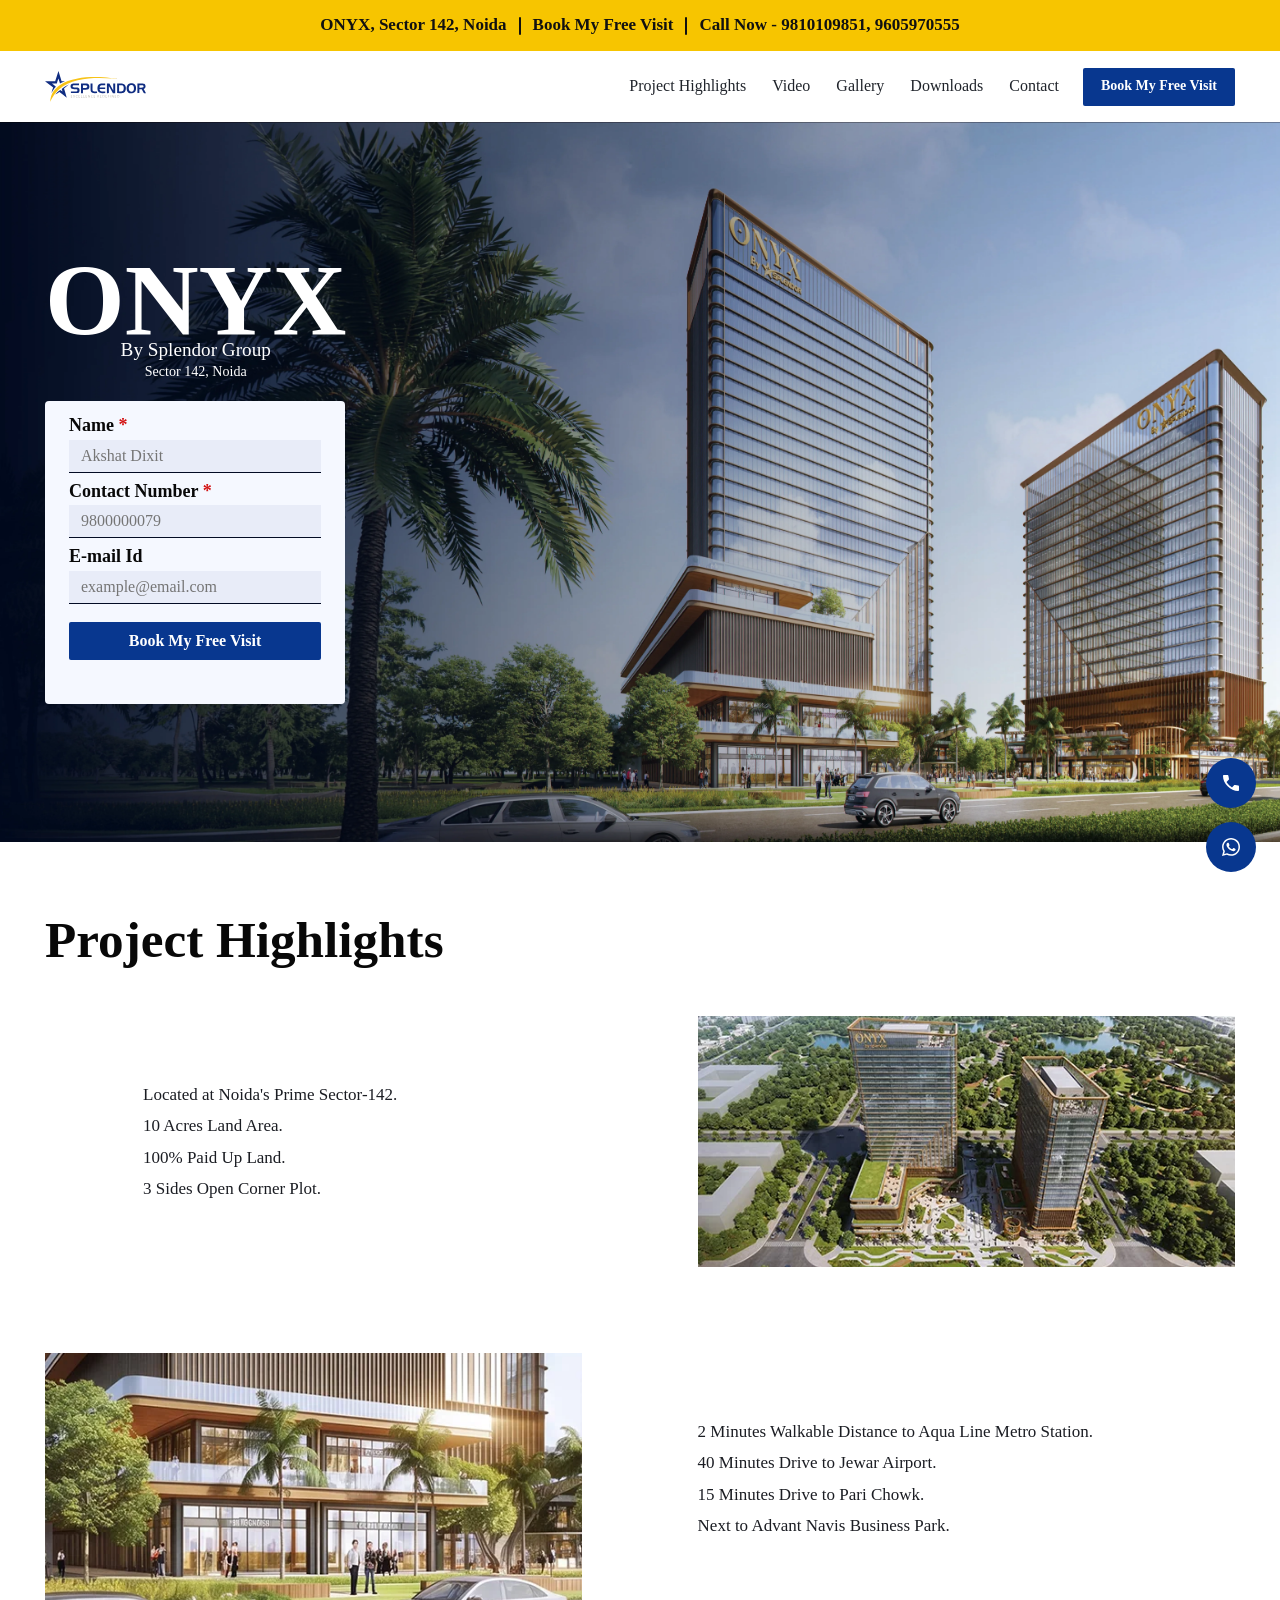
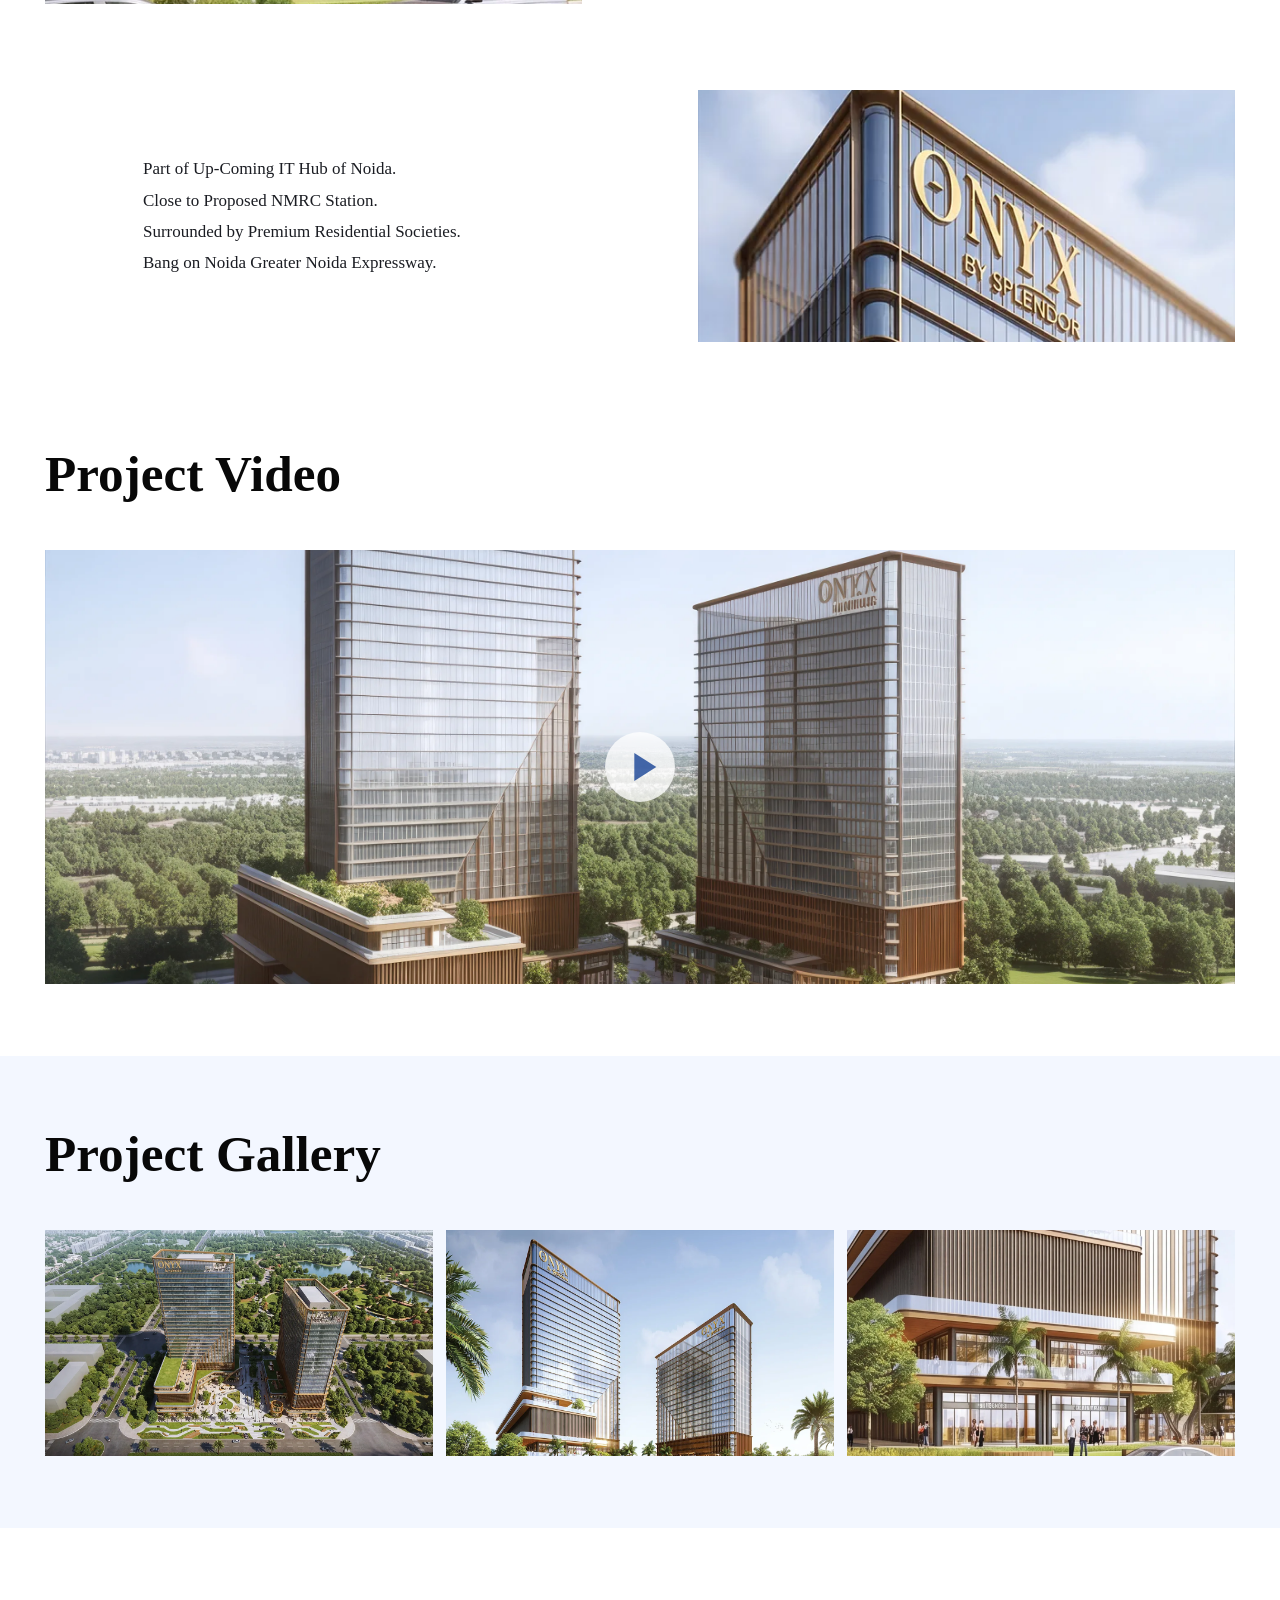
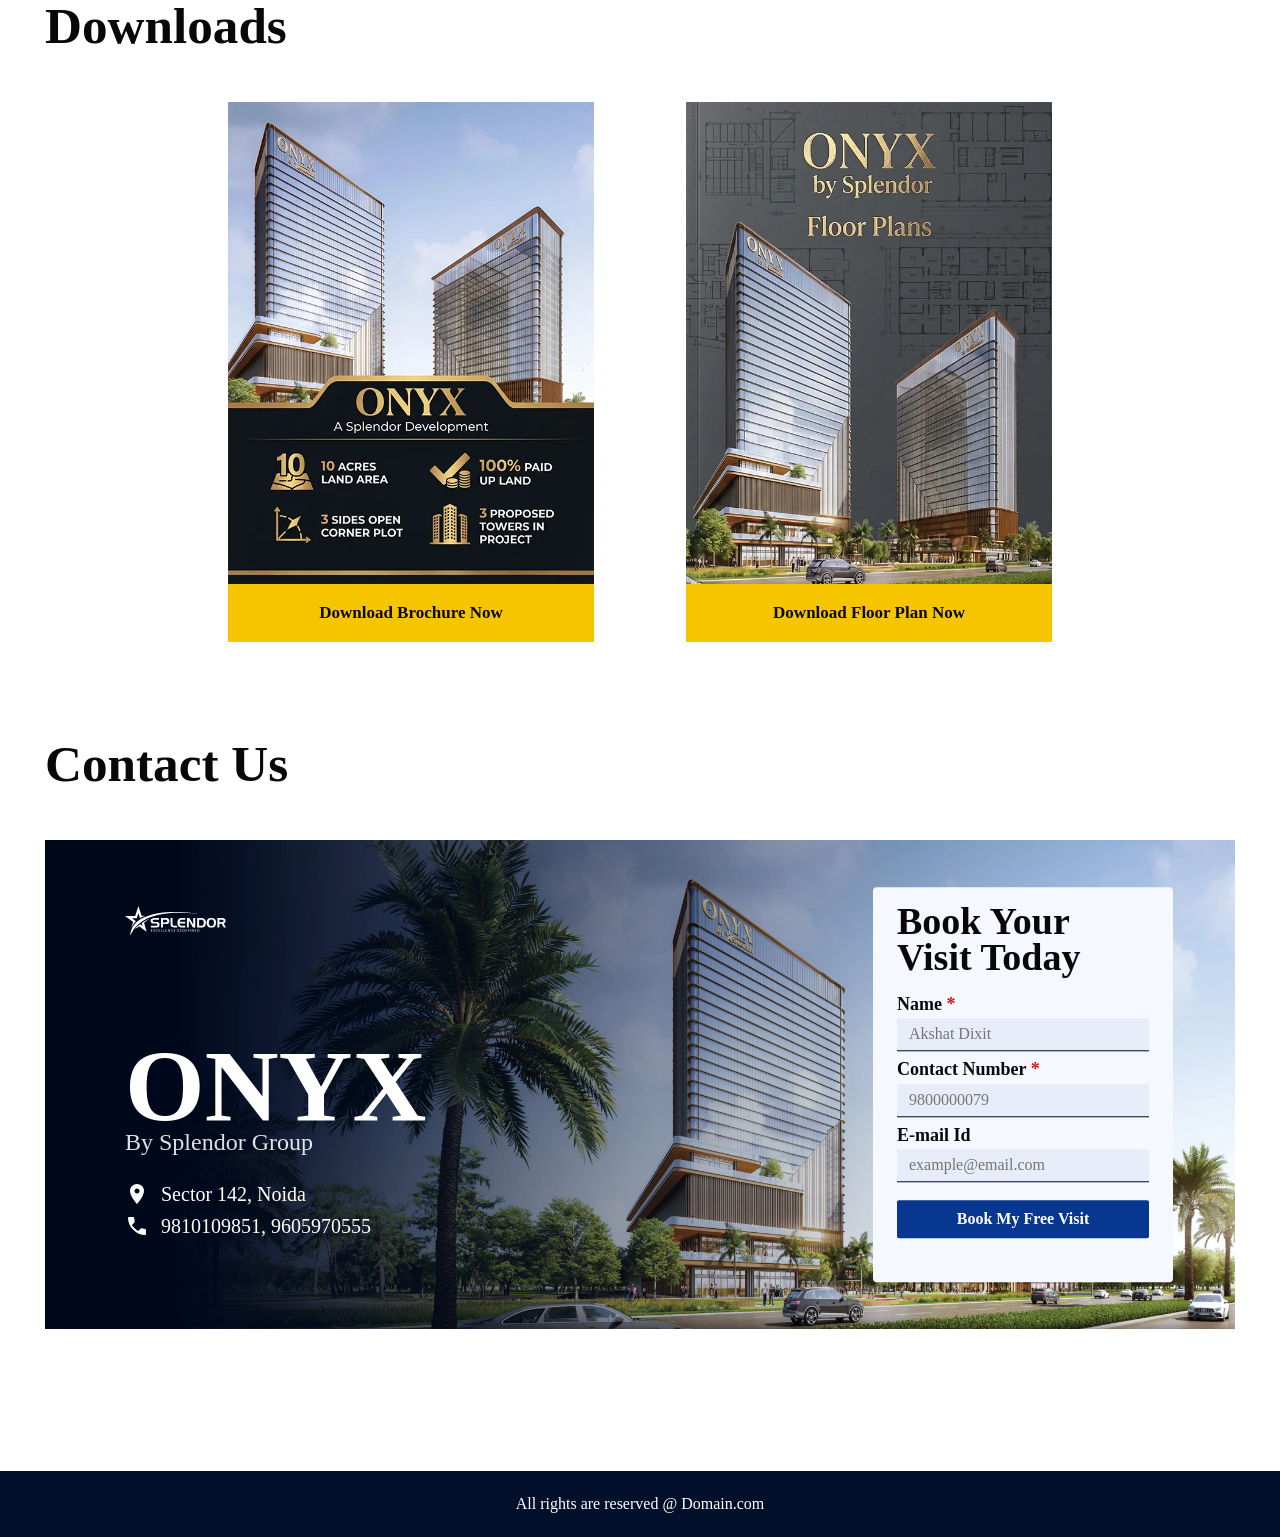
==== index.html @ 694c99c6 "added favicons" ====
<!DOCTYPE html>
<html lang="en">
<head>
  <meta charset="UTF-8">
  <meta name="viewport" content="width=device-width, initial-scale=1.0">
  <title>ONYX by Splendor Group</title>
  <link rel="icon" type="image/png" sizes="16x16" href="assets/images/favicons/16x16.png">
  <link rel="icon" type="image/png" sizes="32x32" href="assets/images/favicons/32x32.png">
  <link rel="apple-touch-icon" sizes="180x180" href="assets/images/favicons/180x180.png">
  <link rel="manifest" href="assets/images/favicons/site.webmanifest">
  <link rel="stylesheet" href="assets/css/style.css">
  <link rel="stylesheet" href="https://use.typekit.net/gpm2ftc.css">
</head>
<body>
  <header class="site-header">
    <div class="top-bar">
      <div class="top-bar__track">
        <span><span class="cofo-span">ONYX</span>, Sector 142, Noida</span>
        <span class="divider"></span>
        <span>Book My Free Visit</span>
        <span class="divider"></span>
        <span>Call Now - 9810109851, 9605970555</span>
      </div>
      <div class="top-bar__track" aria-hidden="true">
        <span><span class="cofo-span">ONYX</span>, Sector 142, Noida</span>
        <span class="divider"></span>
        <span>Book My Free Visit</span>
        <span class="divider"></span>
        <span>Call Now - 9810109851, 9605970555</span>
      </div>
    </div>

    <nav class="navbar">
      <a class="logo" href="#" aria-label="Splendor Group home">
        <img src="assets/images/logo.svg" alt="Splendor Group">
      </a>

      <div class="nav-links">
        <a href="#highlights">Project Highlights</a>
        <a href="#video">Video</a>
        <a href="#gallery">Gallery</a>
        <a href="#downloads">Downloads</a>
        <a href="#contact">Contact</a>
      </div>

      <a class="nav-button" href="#contact" data-visit-open data-visit-heading="Claim Your<br>Free Site Visit!">Book My Free Visit</a>
    </nav>
  </header>

  <main>
    <div class="visit-modal" data-visit-modal aria-hidden="true">
      <button class="visit-modal__backdrop" type="button" aria-label="Close site visit form" data-visit-close></button>
      <div class="visit-modal__dialog" role="dialog" aria-modal="true" aria-label="Claim your free site visit">
        <button class="visit-modal__close" type="button" aria-label="Close site visit form" data-visit-close><img src="assets/images/icon-close.svg" alt=""></button>
        <h2 data-visit-title>Claim Your<br>Free Site Visit!</h2>
        <form class="lead-form visit-form" action="api/send-lead" method="post" data-lead-form>
          <input type="hidden" name="lead_type" value="site_visit" data-lead-type>
          <input class="honeypot" type="text" name="website" tabindex="-1" autocomplete="off">
          <label>
            <span>Name <abbr class="required-star" title="required">*</abbr></span>
            <input type="text" name="name" placeholder="Akshat Dixit" required>
          </label>
          <label>
            <span>Contact Number <abbr class="required-star" title="required">*</abbr></span>
            <input type="tel" name="contact" placeholder="98XXXXXX79" inputmode="tel" required>
          </label>
          <label>
            <span>E-mail Id</span>
            <input type="email" name="email" placeholder="example@email.com">
          </label>
          <button type="submit">Book My Free Visit</button>
          <p class="form-status" data-form-status aria-live="polite"></p>
        </form>
      </div>
    </div>

    <section class="hero">
      <picture class="section-bg hero-media">
        <source media="(max-width: 560px)" srcset="assets/images/hero_phn.webp">
        <img src="assets/images/hero_2.webp" alt="ONYX by Splendor Group towers view">
      </picture>

      <div class="container hero-inner">
        <div class="hero-copy">
          <h1 class="cofo-span">ONYX</h1>
          <h3 class="hero-sub-head">By Splendor Group</h3>
          <p>Sector 142, Noida</p>
        </div>

        <form class="lead-form" action="api/send-lead" method="post" data-lead-form>
          <input type="hidden" name="lead_type" value="site_visit">
          <input class="honeypot" type="text" name="website" tabindex="-1" autocomplete="off">
          <label>
            <span>Name <abbr class="required-star" title="required">*</abbr></span>
            <input type="text" name="name" placeholder="Akshat Dixit" required>
          </label>
          <label>
            <span>Contact Number <abbr class="required-star" title="required">*</abbr></span>
            <input type="tel" name="contact" placeholder="9800000079" inputmode="tel" required>
          </label>
          <label>
            <span>E-mail Id</span>
            <input type="email" name="email" placeholder="example@email.com">
          </label>
          <button type="submit">Book My Free Visit</button>
          <p class="form-status" data-form-status aria-live="polite"></p>
        </form>
      </div>
    </section>

    <section class="section highlights" id="highlights">
      <div class="container">
        <h2>Project Highlights</h2>

        <div class="highlight-row">
          <div class="highlight-text">
            <p>Located at Noida's Prime Sector-142.</p>
            <p>10 Acres Land Area.</p>
            <p>100% Paid Up Land.</p>
            <p>3 Sides Open Corner Plot.</p>
          </div>
          <img class="highlight-media" src="assets/images/highlight_3.webp" alt="Glass facade and sphere feature">
        </div>

        <div class="highlight-row reverse">
          <img class="highlight-media" src="assets/images/highlight_2.webp" alt="ONYX by Splendor Group towers view">
          <div class="highlight-text">
            <p>2 Minutes Walkable Distance to Aqua Line Metro Station.</p>
            <p>40 Minutes Drive to Jewar Airport.</p>
            <p>15 Minutes Drive to Pari Chowk.</p>
            <p>Next to Advant Navis Business Park.</p>
          </div>
        </div>

        <div class="highlight-row">
          <div class="highlight-text">
            <p>Part of Up-Coming IT Hub of Noida.</p>
            <p>Close to Proposed NMRC Station.</p>
            <p>Surrounded by Premium Residential Societies.</p>
            <p>Bang on Noida Greater Noida Expressway.</p>
          </div>
          <img class="highlight-media" src="assets/images/highlight_1_3.webp" alt="ONYX by Splendor Group towers exterior view">
        </div>
      </div>
    </section>

    <section class="section video-section" id="video">
      <div class="container">
        <h2>Project Video</h2>
        <button class="video-box" type="button" aria-label="Play ONYX project video" data-video-open>
          <img src="assets/images/video thumbalin.webp" alt="ONYX project video thumbnail">
          <span class="play-icon"></span>
        </button>
      </div>
    </section>

    <div class="video-modal" data-video-modal aria-hidden="true">
      <button class="video-modal__backdrop" type="button" aria-label="Close video" data-video-close></button>
      <div class="video-modal__dialog" role="dialog" aria-modal="true" aria-label="ONYX walkthrough video">
        <button class="video-modal__close" type="button" aria-label="Close video" data-video-close><img src="assets/images/icon-close.svg" alt=""></button>
        <iframe
          data-video-frame
          width="1335"
          height="751"
          title="A Prime Commercial Destination | Onyx by Splendor | Sector 142, Noida"
          frameborder="0"
          allow="accelerometer; autoplay; clipboard-write; encrypted-media; gyroscope; picture-in-picture; web-share"
          referrerpolicy="strict-origin-when-cross-origin"
          allowfullscreen>
        </iframe>
      </div>
    </div>

    <section class="section gallery-section" id="gallery">
      <div class="container">
        <h2>Project Gallery</h2>
        <div class="gallery-grid">
          <button class="gallery-button" type="button" data-gallery-open="assets/images/Gallery_1.webp" aria-label="View ONYX aerial gallery image">
            <img class="gallery-item" src="assets/images/Gallery_1.webp" alt="ONYX aerial gallery view">
          </button>
          <button class="gallery-button" type="button" data-gallery-open="assets/images/Gallery_2.webp" aria-label="View ONYX boulevard gallery image">
            <img class="gallery-item" src="assets/images/Gallery_2.webp" alt="ONYX boulevard gallery view">
          </button>
          <button class="gallery-button" type="button" data-gallery-open="assets/images/Gallery_3.webp" aria-label="View ONYX towers gallery image">
            <img class="gallery-item" src="assets/images/Gallery_3.webp" alt="ONYX towers gallery view">
          </button>
        </div>
      </div>
    </section>

    <div class="gallery-modal" data-gallery-modal aria-hidden="true">
      <button class="gallery-modal__backdrop" type="button" aria-label="Close gallery image" data-gallery-close></button>
      <div class="gallery-modal__dialog" role="dialog" aria-modal="true" aria-label="Gallery image preview">
        <button class="gallery-modal__close" type="button" aria-label="Close gallery image" data-gallery-close><img src="assets/images/icon-close.svg" alt=""></button>
        <img data-gallery-frame src="" alt="">
      </div>
    </div>

    <section class="section downloads" id="downloads">
      <div class="container">
        <h2>Downloads</h2>

        <div class="download-grid">
          <article class="download-card">
            <img class="download-cover" src="assets/images/Brochure_cover.webp" alt="ONYX brochure cover">
            <a href="#" class="download-button" data-visit-open data-visit-heading="Download Brochure Now!" data-visit-type="brochure">Download Brochure Now</a>
          </article>

          <article class="download-card">
            <img class="download-cover" src="assets/images/Floorplan_cover.webp" alt="ONYX floor plan cover">
            <a href="#" class="download-button" data-visit-open data-visit-heading="Download Floor Plan Now!" data-visit-type="floor_plan">Download Floor Plan Now</a>
          </article>
        </div>
      </div>
    </section>

    <section class="section contact-section" id="contact">
      <div class="container">
        <h2>Contact Us</h2>

        <div class="contact-panel">
          <picture class="section-bg contact-media">
            <source media="(max-width: 1100px)" srcset="assets/images/Contact_us_tab_phn.webp">
            <img src="assets/images/Contact_us.webp" alt="ONYX contact background">
          </picture>
          <!-- <div class="contact-shade"></div> -->

          <div class="contact-content">
            <div class="logo logo-light">
              <img src="assets/images/logo.svg" alt="Splendor Group">
            </div>
            <div class="contact-copy">
              <h3 class="cofo-span">ONYX</h3>
              <p class="contact-description">
                By Splendor Group
              </p>
              <div class="contact-detail"><img src="assets/images/icon-location.svg" alt="Location Icon"><p>Sector 142, Noida</p></div>
              <div class="contact-detail"><img src="assets/images/icon-call.svg" alt="Contact Icon"><p>9810109851, 9605970555</p></div>
            </div>
          </div>

          <form class="lead-form contact-form" action="api/send-lead" method="post" data-lead-form>
            <input type="hidden" name="lead_type" value="contact">
            <input class="honeypot" type="text" name="website" tabindex="-1" autocomplete="off">
            <h3>Book Your<br>Visit Today</h3>
            <label>
              <span>Name <abbr class="required-star" title="required">*</abbr></span>
              <input type="text" name="name" placeholder="Akshat Dixit" required>
            </label>
            <label>
              <span>Contact Number <abbr class="required-star" title="required">*</abbr></span>
              <input type="tel" name="contact" placeholder="9800000079" inputmode="tel" required>
            </label>
            <label>
              <span>E-mail Id</span>
              <input type="email" name="email" placeholder="example@email.com">
            </label>
            <button type="submit">Book My Free Visit</button>
            <p class="form-status" data-form-status aria-live="polite"></p>
          </form>
        </div>
      </div>
    </section>
  </main>

  <footer class="site-footer">
    <p>All rights are reserved @ Domain.com</p>
  </footer>

  <div class="floating-actions" aria-label="Quick contact actions">
    <a class="floating-action" href="tel:9810109851" aria-label="Call 9810109851">
      <img src="assets/images/Icon-call-hover2.svg" alt="">
    </a>
    <a class="floating-action" href="https://wa.me/919810109851" target="_blank" rel="noopener" aria-label="WhatsApp 9810109851">
      <img src="assets/images/Icon-whatsapp-hover2.svg" alt="">
    </a>
  </div>

  <script>
    const videoModal = document.querySelector('[data-video-modal]');
    const videoFrame = document.querySelector('[data-video-frame]');
    const videoOpen = document.querySelector('[data-video-open]');
    const videoCloseButtons = document.querySelectorAll('[data-video-close]');
    const videoUrl = 'https://www.youtube.com/embed/QZdWI0P5kWI?autoplay=1&rel=0';
    const galleryModal = document.querySelector('[data-gallery-modal]');
    const galleryFrame = document.querySelector('[data-gallery-frame]');
    const galleryOpenButtons = document.querySelectorAll('[data-gallery-open]');
    const galleryCloseButtons = document.querySelectorAll('[data-gallery-close]');
    const visitModal = document.querySelector('[data-visit-modal]');
    const visitHeading = document.querySelector('[data-visit-title]');
    const visitOpenButtons = document.querySelectorAll('[data-visit-open]');
    const visitCloseButtons = document.querySelectorAll('[data-visit-close]');
    const visitLeadType = document.querySelector('[data-lead-type]');
    const leadForms = document.querySelectorAll('[data-lead-form]');
    const indianContactPattern = /^(?:\+91|91)?[6-9]\d{9}$/;
    const modalTransitionMs = 220;
    let videoCloseTimer;
    let galleryCloseTimer;

    function updateModalLock() {
      const hasOpenModal =
        videoModal.getAttribute('aria-hidden') === 'false' ||
        galleryModal.getAttribute('aria-hidden') === 'false' ||
        visitModal.getAttribute('aria-hidden') === 'false';

      document.body.classList.toggle('modal-open', hasOpenModal);
    }

    function openVideo() {
      clearTimeout(videoCloseTimer);
      videoFrame.src = videoUrl;
      videoModal.setAttribute('aria-hidden', 'false');
      updateModalLock();
    }

    function closeVideo() {
      videoModal.setAttribute('aria-hidden', 'true');
      updateModalLock();
      videoCloseTimer = setTimeout(() => {
        videoFrame.src = '';
      }, modalTransitionMs);
    }

    function openGallery(button) {
      const image = button.querySelector('img');
      clearTimeout(galleryCloseTimer);
      galleryFrame.src = button.dataset.galleryOpen;
      galleryFrame.alt = image.alt;
      galleryModal.setAttribute('aria-hidden', 'false');
      updateModalLock();
    }

    function closeGallery() {
      galleryModal.setAttribute('aria-hidden', 'true');
      updateModalLock();
      galleryCloseTimer = setTimeout(() => {
        galleryFrame.src = '';
        galleryFrame.alt = '';
      }, modalTransitionMs);
    }

    function openVisit(event, button) {
      event.preventDefault();
      visitHeading.innerHTML = button.dataset.visitHeading;
      visitLeadType.value = button.dataset.visitType || 'site_visit';
      const status = visitModal.querySelector('[data-form-status]');
      status.textContent = '';
      status.classList.remove('is-error', 'is-success');
      visitModal.setAttribute('aria-hidden', 'false');
      updateModalLock();
    }

    function closeVisit() {
      visitModal.setAttribute('aria-hidden', 'true');
      updateModalLock();
    }

    videoOpen.addEventListener('click', openVideo);
    videoCloseButtons.forEach((button) => button.addEventListener('click', closeVideo));
    galleryOpenButtons.forEach((button) => button.addEventListener('click', () => openGallery(button)));
    galleryCloseButtons.forEach((button) => button.addEventListener('click', closeGallery));
    visitOpenButtons.forEach((button) => button.addEventListener('click', (event) => openVisit(event, button)));
    visitCloseButtons.forEach((button) => button.addEventListener('click', closeVisit));
    leadForms.forEach((form) => {
      form.addEventListener('submit', async (event) => {
        event.preventDefault();

        const status = form.querySelector('[data-form-status]');
        const submitButton = form.querySelector('button[type="submit"]');
        const defaultButtonText = submitButton.textContent;

        status.textContent = '';
        status.classList.remove('is-error', 'is-success');

        const contactInput = form.querySelector('[name="contact"]');
        const normalizedContact = contactInput.value.replace(/[\s-]/g, '');

        if (!indianContactPattern.test(normalizedContact)) {
          status.textContent = 'Please enter a valid Indian number.';
          status.classList.add('is-error');
          contactInput.focus();
          return;
        }

        submitButton.disabled = true;
        submitButton.textContent = 'Sending...';

        try {
          const response = await fetch(form.action, {
            method: 'POST',
            body: new FormData(form),
          });
          const result = await response.json();

          status.textContent = result.message;
          status.classList.add(result.ok ? 'is-success' : 'is-error');

          if (result.ok) {
            if (result.download_url) {
              const downloadLink = document.createElement('a');
              downloadLink.href = result.download_url;
              downloadLink.download = '';
              document.body.appendChild(downloadLink);
              downloadLink.click();
              downloadLink.remove();
            }

            form.reset();
            setTimeout(() => {
              window.location.href = 'thankyou';
            }, result.download_url ? 700 : 0);
          }
        } catch (error) {
          status.textContent = 'Unable to send your details right now. Please try again later.';
          status.classList.add('is-error');
        } finally {
          submitButton.disabled = false;
          submitButton.textContent = defaultButtonText;
        }
      });
    });

    document.addEventListener('keydown', (event) => {
      if (event.key === 'Escape' && videoModal.getAttribute('aria-hidden') === 'false') {
        closeVideo();
      }

      if (event.key === 'Escape' && galleryModal.getAttribute('aria-hidden') === 'false') {
        closeGallery();
      }

      if (event.key === 'Escape' && visitModal.getAttribute('aria-hidden') === 'false') {
        closeVisit();
      }
    });
  </script>
</body>
</html>
---- assets/css/style.css ----
:root {
  --blue: #08378f;
  --yellow: #f7c500;
  --black: #080808;
  --white: #ffffff;
  --soft-blue: #f3f7ff;
  --input: #E8ECF8;
  --max-width: 1190px;
  --cofo: cofo-raffine;
  --main-font: source-sans-3-variable;
}

* {
  box-sizing: border-box;
}

html {
  scroll-behavior: smooth;
}

body {
  margin: 0;
  background: var(--white);
  color: var(--black);
  font-family: var(--main-font);
  font-size: 15px;
  font-weight: 400;
  line-height: 110%;
}

a {
  color: inherit;
  text-decoration: none;
}

button,
input {
  font: inherit;
}

button {
  border: 0;
}

.container {
  width: min(calc(100% - 58px), var(--max-width));
  margin: 0 auto;
}

.site-header {
  position: sticky;
  top: 0;
  z-index: 30;
  background: var(--white);
  box-shadow: 0 1px 0 rgba(0, 0, 0, 0.08);
}

.top-bar {
  display: flex;
  align-items: center;
  justify-content: center;
  gap: 12px;
  min-height: 51px;
  padding: 8px 20px;
  background: var(--yellow);
  color: #111;
  font-size: 17px;
  font-weight: 600;
  text-align: center;
}

.top-bar__track {
  display: flex;
  align-items: center;
  gap: 12px;
}

.top-bar__track[aria-hidden="true"] {
  display: none;
}

.cofo-span {
  font-family: var(--cofo);
}



.divider {
  width: 2px;
  height: 18px;
  border-radius: 999px;
  background: currentColor;
}

.navbar {
  display: grid;
  grid-template-columns: 180px 1fr auto;
  align-items: center;
  gap: 24px;
  width: min(calc(100% - 58px), var(--max-width));
  min-height: 71px;
  margin: 0 auto;
}

.logo {
  display: inline-flex;
  width: fit-content;
}

.logo img {
  display: block;
  width: 101px;
  height: auto;
  padding: 12px 0;
}

.nav-links {
  display: flex;
  align-items: center;
  justify-content: flex-end;
  gap: 26px;
  color: #20242b;
  font-size: 16px;
}

.nav-button,
.lead-form button {
  display: inline-flex;
  align-items: center;
  justify-content: center;
  min-height: 38px;
  border: 0;
  background: var(--blue);
  color: var(--white);
  cursor: pointer;
  font-family: var(--main-font);
  font-size: 16px;
  font-weight: 700;
  transition: 150ms all ease;
  border-radius: 2px;
}


.lead-form button:hover {
  background: #3967bd;
}

.nav-button:hover{
  background: #3967bd;
}


.nav-button {
  min-width: 145px;
  padding: 0 18px;
  font-size: 14px;
  font-weight: 800;
}

.hero {
  position: relative;
  min-height: 80vh;
  overflow: hidden;
  color: var(--white);
  display: flex;
}

.section-bg {
  position: absolute;
  inset: 0;
  z-index: 0;
  width: 100%;
  height: 100%;
  min-height: 100%;
  object-fit: cover;
}

.section-bg img {
  display: block;
  width: 100%;
  height: 100%;
  object-fit: cover;
}

.hero-shade {
  position: absolute;
  inset: 0;
  z-index: 1;
  background:
    linear-gradient(90deg, rgba(0, 13, 36, 0.96) 0%, rgba(0, 13, 36, 0.85) 25%, rgba(0, 13, 36, 0.28) 66%),
    rgba(0, 0, 0, 0.14);
}

.hero-inner {
  position: relative;
  z-index: 2;
  display: flex;
  flex-direction: column;
  justify-content: center;
  gap: 4px;
  min-height: 489px;
  padding: 54px 0;
}

.hero-copy{
  display: flex;
  flex-direction: column;
  align-items: center;
  align-self: start;
  text-align: center;
}

.hero-copy h1 {
  margin: 0;
  font-size: clamp(76px, 8vw, 116px);
  font-weight: 800; 
  line-height: 80%;
}



.hero-copy p {
  font-size: clamp(12px, 1.1vw, 16px);
  font-weight: 400;
  max-width: 60ch;
  line-height: 120%;
  text-align: center;
  margin: 0;
  margin-top: 4px;
  margin-bottom: 18px;
}

.hero-sub-head{
  margin: 0;
  font-size: clamp(16px, 1.5vw, 22px);
  font-weight: 400;
}

.lead-form {
  max-width: 300px;
  padding: 16px 24px;
  background: #F5F8FF;
  color: var(--black);
  border-radius: 4px;
}

.lead-form label {
  display: block;
  margin-bottom: 10px;
}

.lead-form span {
  display: block;
  margin-bottom: 6px;
  font-size: 18px;
  font-weight:600;
}

.required-star {
  color: #d31313;
  text-decoration: none;
}

.honeypot {
  position: absolute;
  left: -9999px;
  width: 1px;
  height: 1px;
  opacity: 0;
}

.form-status {
  min-height: 18px;
  margin: 10px 0 0;
  font-size: 13px;
  font-weight: 600;
  line-height: 1.3;
}

.form-status.is-success {
  color: #136f2c;
}

.form-status.is-error {
  color: #d31313;
}

.lead-form input {
  width: 100%;
  height: 26px;
  border: transparent;
  border-bottom: 1px solid #020B24;
  background: var(--input);
  color: #171c24;
  padding: 16px 12px;
  font-size: 16px;
  font-weight: 400;
}

.lead-form button {
  width: 100%;
  margin-top: 8px;
}

.section {
  padding: 72px 0;
}

.section h2 {
  margin: 0 0 51px;
  font-size: clamp(36px, 4vw, 58px);
  font-weight: 800;
  line-height: 1;
}

.highlight-row {
  display: grid;
  grid-template-columns: 1fr 1fr;
  align-items: center;
  gap: clamp(48px, 9vw, 124px);
  margin-bottom: 86px;
}

.highlight-row:last-child {
  margin-bottom: 0;
}

.highlight-text {
  max-width: 430px;
  padding-left: 98px;
  color: #1b1d23;
  font-size: 17px;
  line-height: 1.85;
}

.highlight-row.reverse .highlight-text {
  padding-left: 0;
}

.highlight-text p {
  margin: 0;
}

.highlight-media {
  display: block;
  width: 100%;
  aspect-ratio: 2.14 / 1;
  object-fit: cover;
}

.video-section {
  padding-top: 34px;
}

.video-box {
  position: relative;
  display: block;
  width: 100%;
  aspect-ratio: 2.74 / 1;
  padding: 0;
  background: transparent;
  cursor: pointer;
  overflow: hidden;
}

.video-box img {
  display: block;
  width: 100%;
  height: 100%;
  object-fit: cover;
}

.play-icon {
  position: absolute;
  top: 50%;
  left: 50%;
  width: 70px;
  height: 70px;
  border-radius: 50%;
  background: rgba(255, 255, 255, 0.78);
  transform: translate(-50%, -50%);
}

.play-icon::after {
  position: absolute;
  top: 50%;
  left: 53%;
  width: 0;
  height: 0;
  border-top: 14px solid transparent;
  border-bottom: 14px solid transparent;
  border-left: 22px solid rgba(8, 55, 143, 0.75);
  content: "";
  transform: translate(-35%, -50%);
}

.modal-open {
  overflow: hidden;
}

.video-modal,
.visit-modal {
  position: fixed;
  inset: 0;
  z-index: 100;
  display: flex;
  align-items: center;
  justify-content: center;
  padding: 32px;
  opacity: 0;
  pointer-events: none;
  visibility: hidden;
  transition: opacity 220ms ease, visibility 220ms ease;
}

.video-modal[aria-hidden="false"],
.visit-modal[aria-hidden="false"] {
  opacity: 1;
  pointer-events: auto;
  visibility: visible;
}

.video-modal__backdrop,
.visit-modal__backdrop {
  position: absolute;
  inset: 0;
  background: rgba(0, 0, 0, 0.78);
  cursor: pointer;
}

.video-modal__dialog {
  position: relative;
  z-index: 1;
  width: min(100%, 1100px, calc((100vh - 112px) * 1335 / 751));
  aspect-ratio: 1335 / 751;
  background: #000;
  box-shadow: 0 24px 70px rgba(0, 0, 0, 0.45);
  transform: scale(0.94) translateY(12px);
  transition: transform 220ms ease;
}

.video-modal[aria-hidden="false"] .video-modal__dialog {
  transform: scale(1) translateY(0);
}

.visit-modal__dialog {
  position: relative;
  z-index: 1;
  display: flex;
  flex-direction: column;
  align-items: center;
  justify-content: flex-start;
  width: min(100%, 705px);
  min-height: 548px;
  padding: 42px 48px;
  border-radius: 12px;
  background: url("../images/pop_up.webp") center / cover no-repeat;
  color: var(--white);
  box-shadow: 0 24px 70px rgba(0, 0, 0, 0.45);
  transform: scale(0.94) translateY(12px);
  transition: transform 220ms ease;
}

.visit-modal[aria-hidden="false"] .visit-modal__dialog {
  transform: scale(1) translateY(0);
}

.visit-modal__dialog h2 {
  margin: 0 0 34px;
  color: var(--white);
  text-align: center;
  font-size: clamp(48px, 5vw, 72px);
  font-weight: 800;
  line-height: 1.05;
}

.visit-form {
  width: min(100%, 340px);
}

.video-modal__dialog iframe {
  display: block;
  width: 100%;
  height: 100%;
}

.video-modal__close,
.gallery-modal__close,
.visit-modal__close {
  position: absolute;
  top: 0px; 
  right: -60px;
  /* width: 36px; */
  /* height: 36px; */
  padding: 8px;
  background: var(--white);
  /* color: #070707; */
  cursor: pointer;
  border-radius: 200%;
  display: flex;
  align-items: center;
  justify-content: center;
  transition: all 150ms ease;
}

.video-modal__close:hover,
.gallery-modal__close:hover,
.visit-modal__close:hover {
  background: #cfcfcf;
}

.video-modal__close img,
.gallery-modal__close img,
.visit-modal__close img {
  display: block;
  width: 20px;
  height: 20px;
}

.visit-modal__close {
  top: 18px;
  right: 18px;
}

.gallery-section {
  background: var(--soft-blue);
}

.gallery-grid {
  display: grid;
  grid-template-columns: repeat(3, 1fr);
  gap: 13px;
}

.gallery-button {
  display: block;
  width: 100%;
  padding: 0;
  background: transparent;
  cursor: pointer;
  overflow: hidden;
}

.gallery-item {
  display: block;
  width: 100%;
  aspect-ratio: 1.72 / 1;
  object-fit: cover;
  transition: transform 180ms ease;
}

.gallery-button:hover .gallery-item {
  transform: scale(1.04);
}

.gallery-modal {
  position: fixed;
  inset: 0;
  z-index: 100;
  display: flex;
  align-items: center;
  justify-content: center;
  padding: 32px;
  opacity: 0;
  pointer-events: none;
  visibility: hidden;
  transition: opacity 220ms ease, visibility 220ms ease;
}

.gallery-modal[aria-hidden="false"] {
  opacity: 1;
  pointer-events: auto;
  visibility: visible;
}

.gallery-modal__backdrop {
  position: absolute;
  inset: 0;
  background: rgba(0, 0, 0, 0.78);
  cursor: pointer;
}

.gallery-modal__dialog {
  position: relative;
  z-index: 1;
  width: min(100%, 1100px);
  max-height: calc(100vh - 112px);
  background: #000;
  box-shadow: 0 24px 70px rgba(0, 0, 0, 0.45);
  transform: scale(0.94) translateY(12px);
  transition: transform 220ms ease;
}

.gallery-modal[aria-hidden="false"] .gallery-modal__dialog {
  transform: scale(1) translateY(0);
}

.gallery-modal__dialog img {
  display: block;
  width: 100%;
  max-height: calc(100vh - 112px);
  object-fit: contain;
}

.download-grid {
  display: grid;
  grid-template-columns: repeat(2, minmax(0, max-content));
  gap: clamp(54px, 8vw, 92px);
  width: min(100%, 1080px);
  height: 60vh;
  min-height: 430px;
  max-height: 680px;
  margin: 0 auto;
  justify-content: center;
  align-items: stretch;
}

.download-card {
  display: grid;
  grid-template-rows: minmax(0, 1fr) auto;
  width: fit-content;
  min-height: 0;
  justify-self: center;
  background: transparent;
}

.download-cover {
  display: block;
  width: auto;
  height: 100%;
  min-height: 0;
  max-width: 100%;
  object-fit: contain;
  background: transparent;
}

.download-button {
  display: flex;
  align-items: center;
  justify-content: center;
  min-height: 58px;
  background: var(--yellow);
  color: #090909;
  font-size: 17px;
  font-weight: 800;
  transition: all 150ms ease;
}

.download-button:hover {
  background: #08378f;
  color: white;
}
.contact-section {
  padding-top: 24px;
}

.contact-panel {
  position: relative;
  min-height: 489px;
  overflow: hidden;
  color: var(--white);
}

.contact-shade {
  position: absolute;
  inset: 0;
  z-index: 1;
  background: linear-gradient(90deg, rgba(0, 13, 36, 0.98) 0%, rgba(0, 13, 36, 0.88) 38%, rgba(0, 13, 36, 0.28) 74%);
}

.contact-content {
  position: relative;
  z-index: 2;
  width: min(100% - 370px, 610px);
  padding: 54px 0 48px 80px;
}

.contact-copy {
  display: flex;
  flex-direction: column;
  align-items: flex-start;
}

.logo-light {
  color: var(--white);
}

.logo-light img {
  filter: brightness(0) invert(1);
}

.contact-copy h3 {
  margin: 104px 0 10px;
  font-size: clamp(40px, 8vw, 104px);
  font-weight: 800;
  line-height: 60%;
}



.contact-detail {
  display: flex;
  align-items: center;
  /* justify-content: center; */
  flex-direction: row;
  gap: 12px;
  font-size:16px;
  font-weight: 400;
  margin: 0 0 8px;
  font-size: 20px;
}

.contact-detail img{
  width: 24px;
  height: 24px;
}

.contact-detail p{
  margin: 0;
}



.contact-description {
  max-width: 540px;
  margin: 0;
  margin-bottom: 24px;
  color: rgba(255, 255, 255, 0.88);
  font-size: 24px;
  font-weight: 400;
  line-height: 130%;
}

.contact-form {
  position: absolute;
  top: 50%;
  right: 62px;
  z-index: 3;
  width: 100%;
  max-width: 300px;
  padding: 16px 24px;
  transform: translateY(-50%);
}

.contact-form h3 {
  margin: 0 0 20px;
  font-size: 38px;
  font-weight: 800;
  line-height: 0.96;
}

.site-footer {
  display: flex;
  align-items: center;
  justify-content: center;
  min-height: 66px;
  margin-top: 70px;
  background: #02102b ;
  color: var(--white);
  font-size: 16px;
  font-weight: 300;
  /* font-style: ; */
}

.site-footer p {
  margin: 0;
}

.thankyou-page {
  display: grid;
  min-height: 100vh;
  min-height: 100dvh;
  place-items: center;
  padding: 32px 20px;
  background: var(--soft-blue);
  font-family: var(--main-font);
}

.thankyou-panel {
  width: min(100%, 620px);
  padding: clamp(32px, 6vw, 56px);
  background: var(--white);
  text-align: center;
}

.thankyou-panel h1 {
  margin: 0 0 16px;
  font-family: var(--main-font);
  font-size: clamp(42px, 7vw, 64px);
  font-weight: 800;
  line-height: 1;
}

.thankyou-panel p {
  margin: 0 0 28px;
  font-family: var(--main-font);
  font-size: clamp(16px, 2.2vw, 20px);
  font-weight: 400;
  line-height: 1.4;
}

.thankyou-panel .nav-button {
  min-width: 160px;
}

.floating-actions {
  position: fixed;
  right: 24px;
  bottom: 28px;
  z-index: 80;
  display: grid;
  gap: 14px;
}

.floating-action {
  display: flex;
  align-items: center;
  justify-content: center;
  padding: 8px;
  border-radius: 50%;
  background: var(--blue);
  transition: background 160ms ease, transform 160ms ease;
}

.floating-action:hover {
  background: var(--yellow);
  transform: translateY(-2px);
}

.floating-action img {
  display: block;
  width: 34px;
  height: 34px;
}

.floating-action:hover img {
  filter: brightness(0) saturate(100%) invert(17%) sepia(93%) saturate(2048%) hue-rotate(209deg) brightness(86%) contrast(102%);
}

@media (max-width: 900px) {
  .container,
  .navbar {
    width: min(calc(100% - 32px), var(--max-width));
  }

  .top-bar {
    flex-wrap: wrap;
    gap: 8px;
    min-height: 44px;
    font-size: 11px;
  }

  .navbar {
    grid-template-columns: 1fr auto;
    min-height: auto;
    padding: 14px 0;
  }

  .nav-links {
    grid-column: 1 / -1;
    justify-content: flex-start;
    gap: 14px;
    overflow-x: auto;
    padding-bottom: 4px;
  }

  .hero,
  .hero-inner {
    min-height: 560px;
  }

  .section {
    padding: 48px 0;
  }

  .section h2 {
    margin-bottom: 28px;
  }

  .highlight-row,
  .highlight-row.reverse {
    grid-template-columns: 1fr;
    gap: 22px;
    margin-bottom: 48px;
  }

  .highlight-row.reverse .highlight-media {
    order: 2;
  }

  .highlight-text,
  .highlight-row.reverse .highlight-text {
    max-width: none;
    padding-left: 0;
  }

  .video-box {
    aspect-ratio: 1.72 / 1;
  }

  .video-modal,
  .visit-modal {
    padding: 18px;
  }

  .gallery-modal {
    padding: 18px;
  }

  .video-modal__dialog {
    width: min(100%, calc((100vh - 84px) * 1335 / 751));
  }

  .gallery-modal__dialog,
  .gallery-modal__dialog img {
    max-height: calc(100vh - 84px);
  }

  .video-modal__close,
  .gallery-modal__close,
  .visit-modal__close {
    top: -48px;
    right: 0;
  }

  .visit-modal__close {
    top: 14px;
    right: 14px;
  }

  .gallery-grid,
  .download-grid {
    grid-template-columns: 1fr;
  }

  .download-grid {
    height: auto;
    min-height: 0;
    max-height: none;
  }

  .download-card {
    height: min(62vh, 560px);
    min-height: 420px;
    max-width: 100%;
  }

  .download-cover {
    height: 100%;
  }

  .contact-panel {
    display: grid;
    gap: 24px;
    padding: 34px 20px;
  }

  .contact-content {
    width: 100%;
    padding: 0;
    text-align: center;
  }

  .contact-copy {
    position: relative;
    inset: auto;
    width: 100%;
    padding: 0;
  }

  .contact-form {
    position: relative;
    inset: auto;
    width: 100%;
    transform: none;
  }

  .contact-copy h3 {
    margin-top: 64px;
  }

  .contact-form {
    max-width: 330px;
  }

  .floating-actions {
    right: 16px;
    bottom: 18px;
    gap: 10px;
  }

  .floating-action {
    padding: 8px;
  }
}

@media (min-width: 700px) and (max-width: 1100px) {
  .container,
  .navbar {
    width: min(calc(100% - 48px), var(--max-width));
  }

  .top-bar {
    min-height: 40px;
    padding: 6px 20px;
    font-size: 12px;
  }

  .navbar {
    grid-template-columns: 120px 1fr auto;
    gap: 18px;
    min-height: 58px;
    padding: 0;
  }

  .logo img {
    width: 76px;
  }

  .nav-links {
    grid-column: auto;
    justify-content: flex-end;
    gap: 17px;
    overflow: visible;
    padding-bottom: 0;
    font-size: 14px;
  }

  .nav-button {
    width: auto;
    min-width: 118px;
    min-height: 30px;
    padding: 0 12px;
    font-size: 16px;
  }

  .hero,
  .hero-inner {
    min-height: 560px;
  }

  .hero-inner {
    justify-content: flex-start;
    padding-top: 92px;
  }

  .hero-copy h1 {
    font-size: clamp(72px, 10vw, 100px);
  }

  .hero-copy h1 br {
    display: none;
  }

  .hero-sub-head {
    margin: 0;
    font-size: 18px;
  }

  .hero-copy p {
    display: block;
    font-size: 14px;
    font-weight: 400;
  }

  .lead-form {
    max-width: 320px;
    padding: 18px 24px;
  }

  .lead-form span {
    font-size: 13px;
  }

  .lead-form input {
    font-size: 12px;
  }

  .lead-form button {
    min-height: 34px;
    font-size: 16px;
  }

  .section {
    padding: 74px 0;
  }

  .section h2 {
    margin-bottom: 48px;
    font-size: 50px;
  }

  .highlight-row,
  .highlight-row.reverse {
    grid-template-columns: minmax(0, 1fr) minmax(0, 1fr);
    gap: 44px;
    margin-bottom: 86px;
  }

  .highlight-row.reverse .highlight-media {
    order: 0;
  }

  .highlight-text,
  .highlight-row.reverse .highlight-text {
    max-width: none;
    padding-left: 0;
    font-size: 16px;
    font-weight: 400;
    line-height: 1.75;
  }

  .highlight-media {
    aspect-ratio: 1.9 / 1;
  }

  .video-box {
    aspect-ratio: 2.28 / 1;
  }

  .gallery-grid {
    grid-template-columns: repeat(3, 1fr);
    gap: 12px;
  }

  .gallery-item {
    aspect-ratio: 1.72 / 1;
  }

  .download-grid {
    grid-template-columns: 1fr;
    gap: 80px;
    width: 100%;
    height: auto;
    min-height: 0;
    max-height: none;
  }

  .download-card {
    height: 760px;
    min-height: 0;
    max-width: min(100%, 600px);
    justify-self: center;
  }

  .download-button {
    min-height: 58px;
    font-size: 16px;
  }


  .contact-section {
    padding-top: 64px;
  }

  .contact-panel {
    display: flex;
    flex-direction: column;
    align-items: center;
    min-height: 0;
    padding: 56px 42px;
    text-align: center;
  }

  .contact-content {
    position: relative;
    z-index: 2;
    width: min(100%, 620px);
    padding: 0;
    text-align: center;
  }

  .contact-content .logo {
    margin: 0 auto;
  }

  .contact-copy {
    position: relative;
    z-index: 2;
    align-items: center;
    width: 100%;
    padding: 0;
  }

  .contact-copy h3 {
    margin: 62px 0 10px;
    font-size: 64px;
    line-height: 0.82;
  }

  .contact-detail {
    justify-content: center;
    gap: 8px;
    font-size: 16px;
    font-weight: 400;
  }

  .contact-detail img {
    width: 18px;
    height: 18px;
  }

  .contact-description {
    max-width: 420px;
    margin: 0 auto 14px;
    font-size: 18px;
    font-weight: 400;
  }

  .contact-form {
    position: relative;
    top: auto;
    right: auto;
    width: 100%;
    max-width: 320px;
    margin-top: 36px;
    transform: none;
    text-align: left;
  }

  .contact-form h3 {
    font-size: 32px;
  }
}

@media (max-width: 560px) {
  .thankyou-page {
    padding: 20px 14px;
  }

  .thankyou-panel {
    padding: 32px 20px;
  }

  .thankyou-panel .nav-button {
    width: 100%;
  }

  .container,
  .navbar {
    width: min(calc(100% - 28px), var(--max-width));
  }

  .top-bar {
    flex-wrap: nowrap;
    justify-content: flex-start;
    gap: 16px;
    overflow: hidden;
    white-space: nowrap;
    font-size: 16px;
  }

  .top-bar__track {
    flex: 0 0 auto;
    gap: 8px;
    min-width: max-content;
    animation: top-bar-marquee 16s linear infinite;
  }

  .top-bar__track[aria-hidden="true"] {
    display: flex;
  }

  @keyframes top-bar-marquee {
    from {
      transform: translateX(0);
    }

    to {
      transform: translateX(calc(-100% - 16px));
    }
  }

  .navbar {
    grid-template-columns: 1fr auto;
    align-items: center;
    padding: 10px 0;
  }

  .logo img {
    width: 76px;
  }

  .nav-links {
    display: none;
  }

  .nav-button {
    width: auto;
    min-width: 112px;
    min-height: 30px;
    padding: 0 12px;
  }

  .hero,
  .hero-inner {
    min-height: 560px;
  }

  .hero-inner {
    align-items: center;
    justify-content: flex-start;
    padding-top: 52px;
    text-align: center;
  }

  .hero-copy h1 {
    font-size: 96px;
  }

  .hero-copy {
    align-items: center;
    align-self: center;
    text-align: center;
  }

  .hero-sub-head {
    font-size: 20px;
  }

  .hero-copy p {
    display: block;
    font-size: 16px;
    text-align: center;
  }

  .lead-form {
    width: 100%;
    max-width: 320px;
    text-align: left;
  }

  .section {
    padding: 58px 0;
  }

  .section h2 {
    margin-bottom: 32px;
    font-size: 64px;
  }

  .highlights .container {
    width: 100%;
  }

  .highlights h2,
  .highlight-text {
    width: min(calc(100% - 28px), var(--max-width));
    margin-right: auto;
    margin-left: auto;
  }

  .highlight-row,
  .highlight-row.reverse {
    gap: 22px;
    margin-bottom: 46px;
  }

  .highlight-media,
  .gallery-item {
    aspect-ratio: 1.45 / 1;
  }

  .highlight-media {
    width: 100%;
  }

  .video-section {
    padding-top: 36px;
  }

  .video-box {
    aspect-ratio: 1.45 / 1;
  }

  .gallery-section .container {
    width: min(calc(100% - 28px), var(--max-width));
  }

  .gallery-grid {
    gap: 18px;
  }

  .downloads {
    padding-bottom: 76px;
  }

  .download-grid {
    gap: 34px;
  }

  .download-card {
    height: min(58vh, 500px);
    min-height: 360px;
    max-width: 100%;
  }

  .contact-section {
    padding: 0;
  }

  .contact-section .container {
    width: 100%;
  }

  .contact-section h2 {
    display: none;
  }

  .contact-panel {
    display: flex;
    flex-direction: column;
    align-items: center;
    min-height: 720px;
    padding: 58px 28px 48px;
    text-align: center;
  }

  .contact-content {
    width: 100%;
    padding: 0;
    text-align: center;
  }

  .contact-content .logo {
    margin: 0 auto;
  }

  .contact-copy {
    align-items: center;
    width: 100%;
    padding: 0;
  }

  .contact-copy h3 {
    margin: 52px 0 10px;
    font-size: 58px;
    line-height: 0.82;
  }

  .contact-detail {
    justify-content: center;
    font-size: 15px;
  }

  .contact-detail img {
    width: 16px;
    height: 16px;
  }

  .contact-description {
    margin-top: 0;
    margin-bottom: 12px;
    margin-right: auto;
    margin-left: auto;
    font-size: 16px;
  }

  .contact-form {
    width: 100%;
    max-width: 320px;
    margin-top: 42px;
    text-align: left;
  }

  .site-footer {
    margin-top: 0;
  }

}
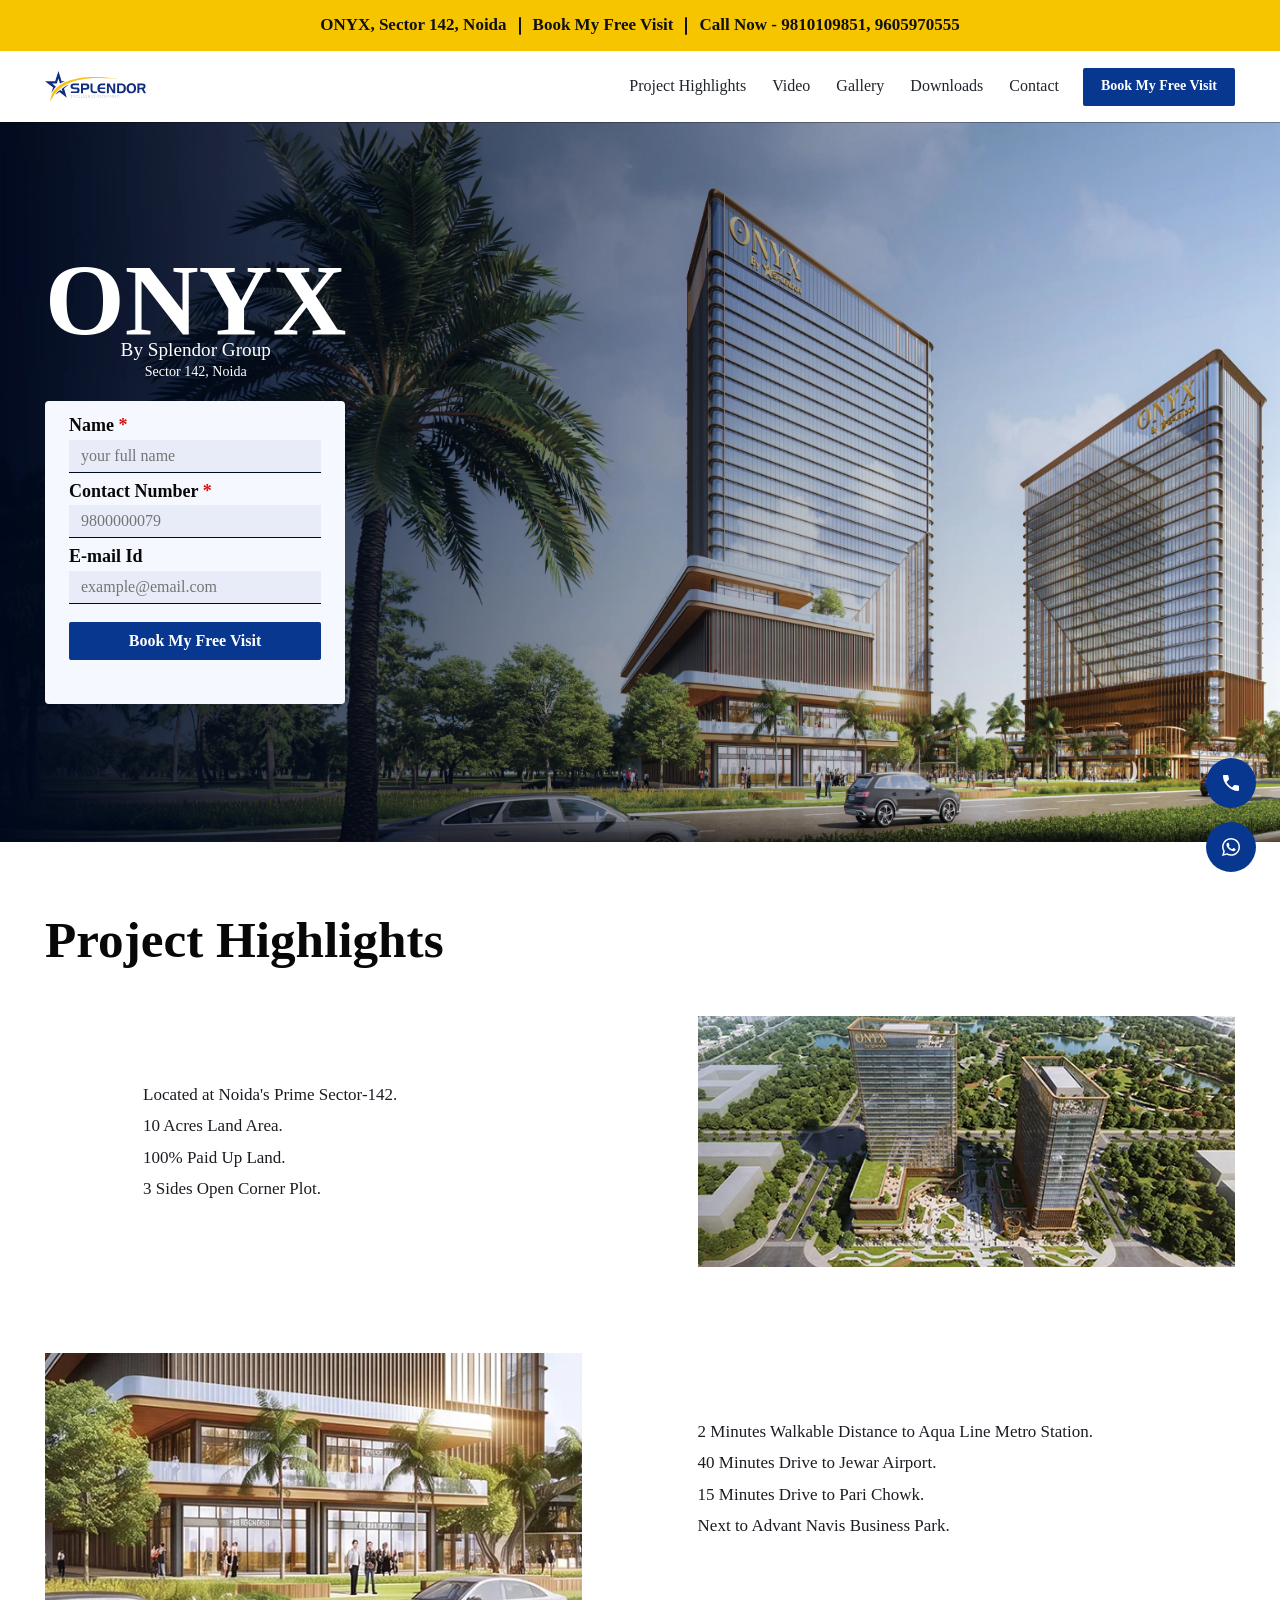
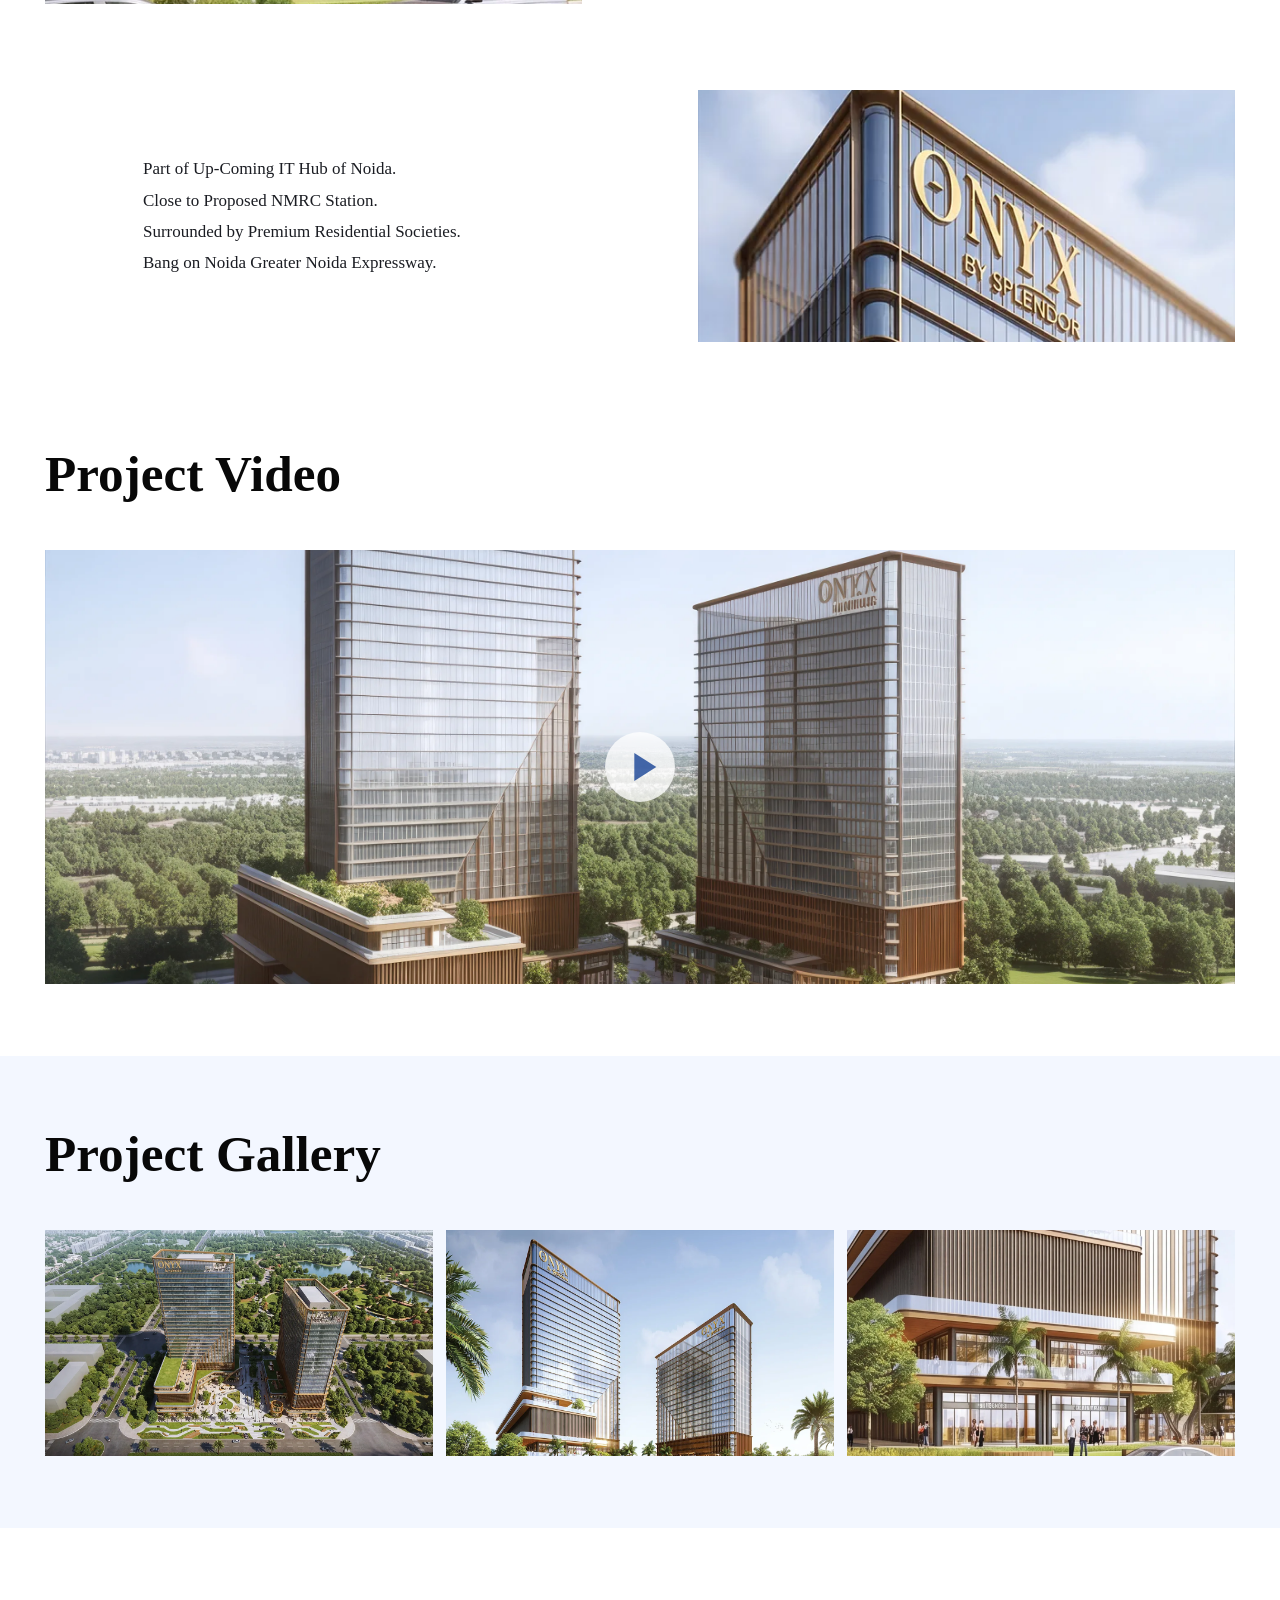
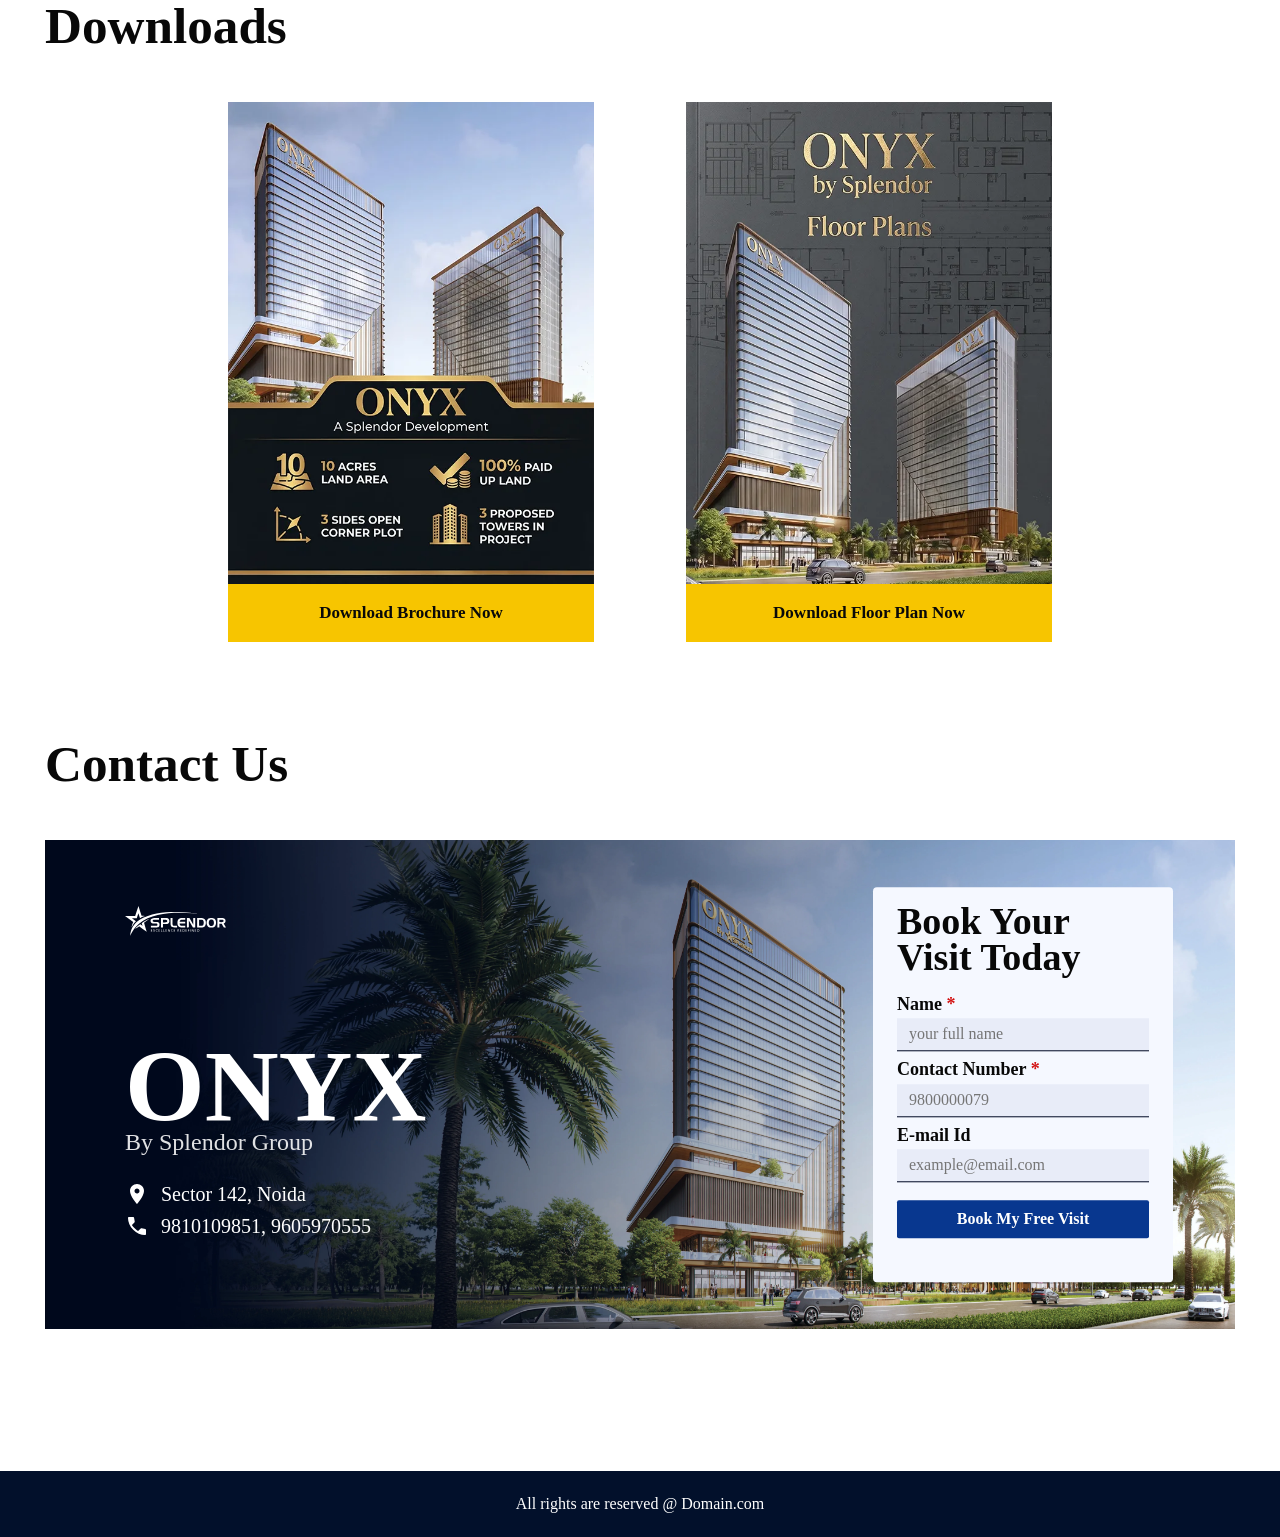
==== commit 8f5cb2f1: "changes" ====
--- a/index.html
+++ b/index.html
@@ -17,14 +17,14 @@
       <div class="top-bar__track">
         <span><span class="cofo-span">ONYX</span>, Sector 142, Noida</span>
         <span class="divider"></span>
-        <span>Book My Free Visit</span>
+        <button class="top-bar__button" type="button" data-visit-open data-visit-heading="Claim Your<br>Free Site Visit!">Book My Free Visit</button>
         <span class="divider"></span>
         <span>Call Now - 9810109851, 9605970555</span>
       </div>
       <div class="top-bar__track" aria-hidden="true">
         <span><span class="cofo-span">ONYX</span>, Sector 142, Noida</span>
         <span class="divider"></span>
-        <span>Book My Free Visit</span>
+        <button class="top-bar__button" type="button" data-visit-open data-visit-heading="Claim Your<br>Free Site Visit!" tabindex="-1">Book My Free Visit</button>
         <span class="divider"></span>
         <span>Call Now - 9810109851, 9605970555</span>
       </div>
@@ -58,7 +58,7 @@
           <input class="honeypot" type="text" name="website" tabindex="-1" autocomplete="off">
           <label>
             <span>Name <abbr class="required-star" title="required">*</abbr></span>
-            <input type="text" name="name" placeholder="Akshat Dixit" required>
+            <input type="text" name="name" placeholder="your full name" required>
           </label>
           <label>
             <span>Contact Number <abbr class="required-star" title="required">*</abbr></span>
@@ -92,7 +92,7 @@
           <input class="honeypot" type="text" name="website" tabindex="-1" autocomplete="off">
           <label>
             <span>Name <abbr class="required-star" title="required">*</abbr></span>
-            <input type="text" name="name" placeholder="Akshat Dixit" required>
+            <input type="text" name="name" placeholder="your full name" required>
           </label>
           <label>
             <span>Contact Number <abbr class="required-star" title="required">*</abbr></span>
@@ -245,7 +245,7 @@
             <h3>Book Your<br>Visit Today</h3>
             <label>
               <span>Name <abbr class="required-star" title="required">*</abbr></span>
-              <input type="text" name="name" placeholder="Akshat Dixit" required>
+              <input type="text" name="name" placeholder="your full name" required>
             </label>
             <label>
               <span>Contact Number <abbr class="required-star" title="required">*</abbr></span>
--- a/assets/css/style.css
+++ b/assets/css/style.css
@@ -77,6 +77,24 @@
 
 .top-bar__track[aria-hidden="true"] {
   display: none;
+}
+
+.top-bar__button {
+  appearance: none;
+  padding: 0;
+  border: 0;
+  background: transparent;
+  color: inherit;
+  cursor: pointer;
+  font: inherit;
+  font-weight: inherit;
+  line-height: inherit;
+  text-decoration: none;
+}
+
+.top-bar__button:hover,
+.top-bar__button:focus-visible {
+  color: var(--blue);
 }
 
 .cofo-span {
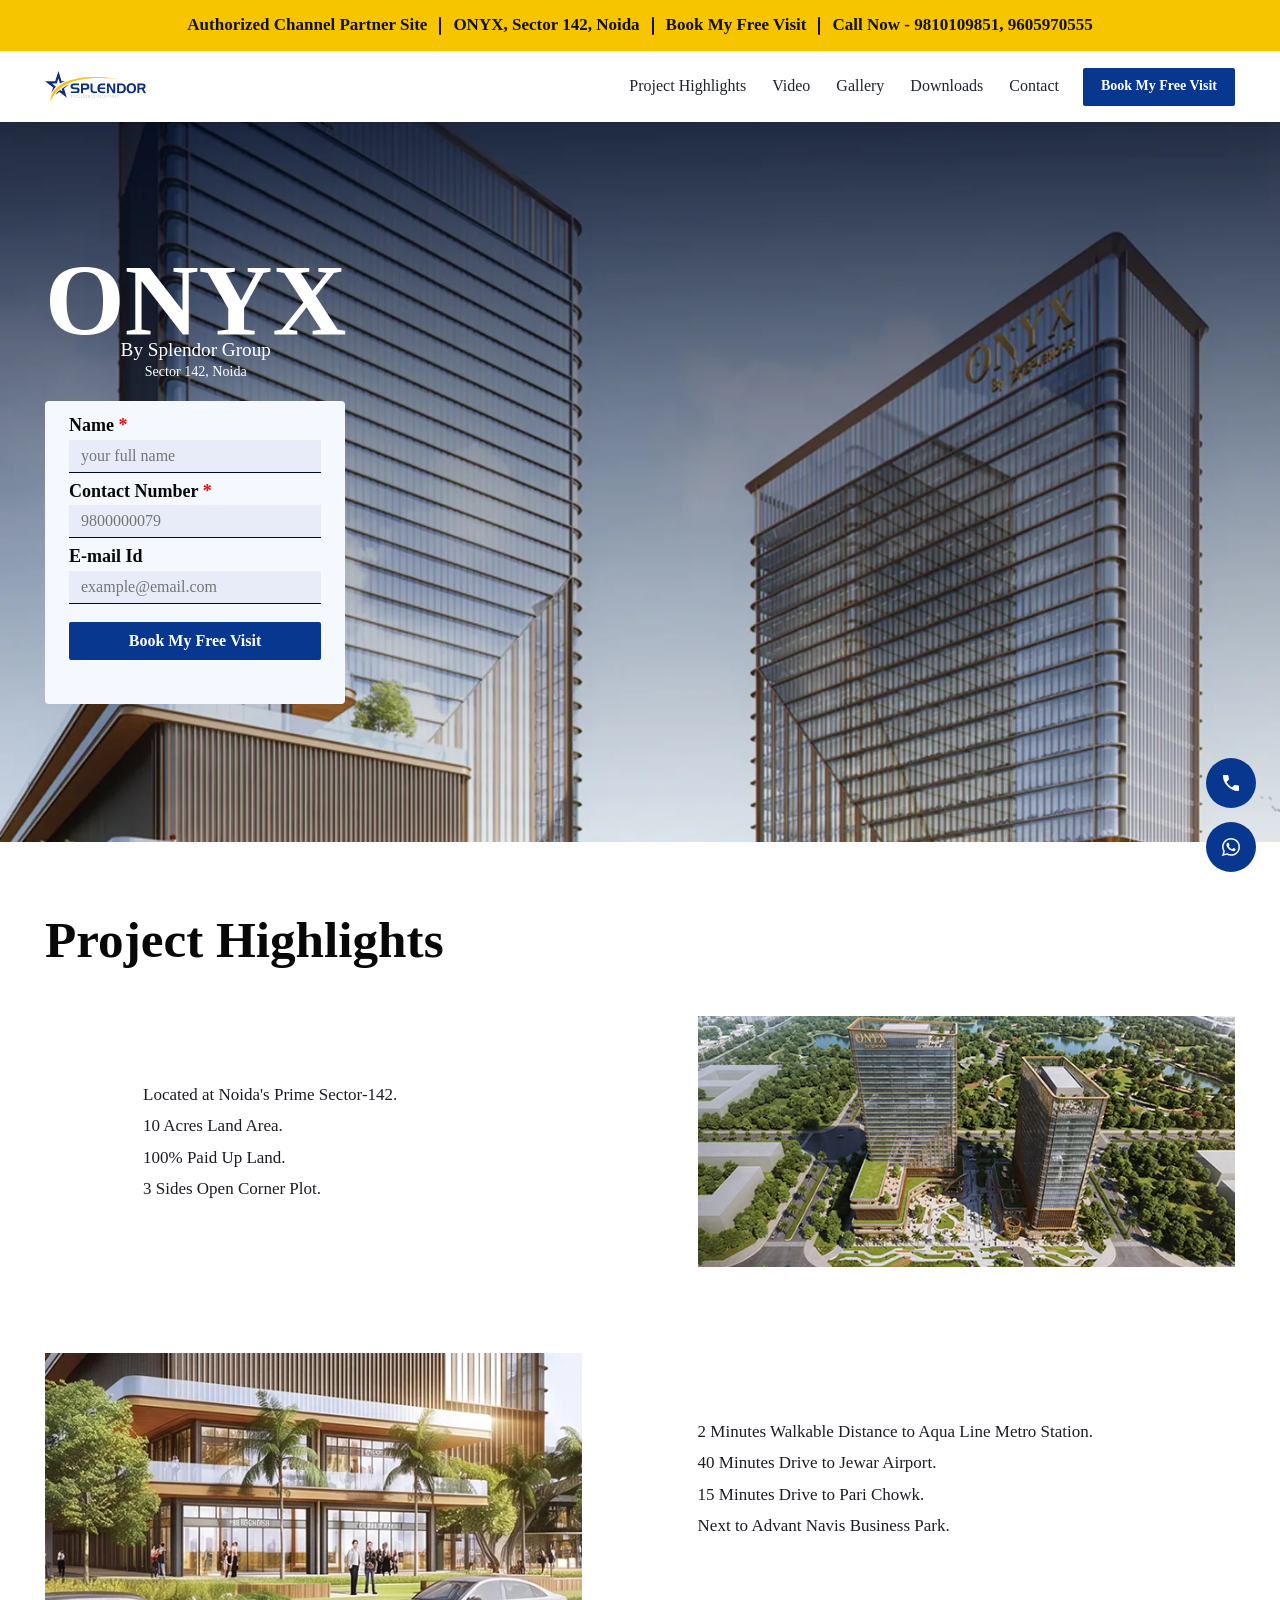
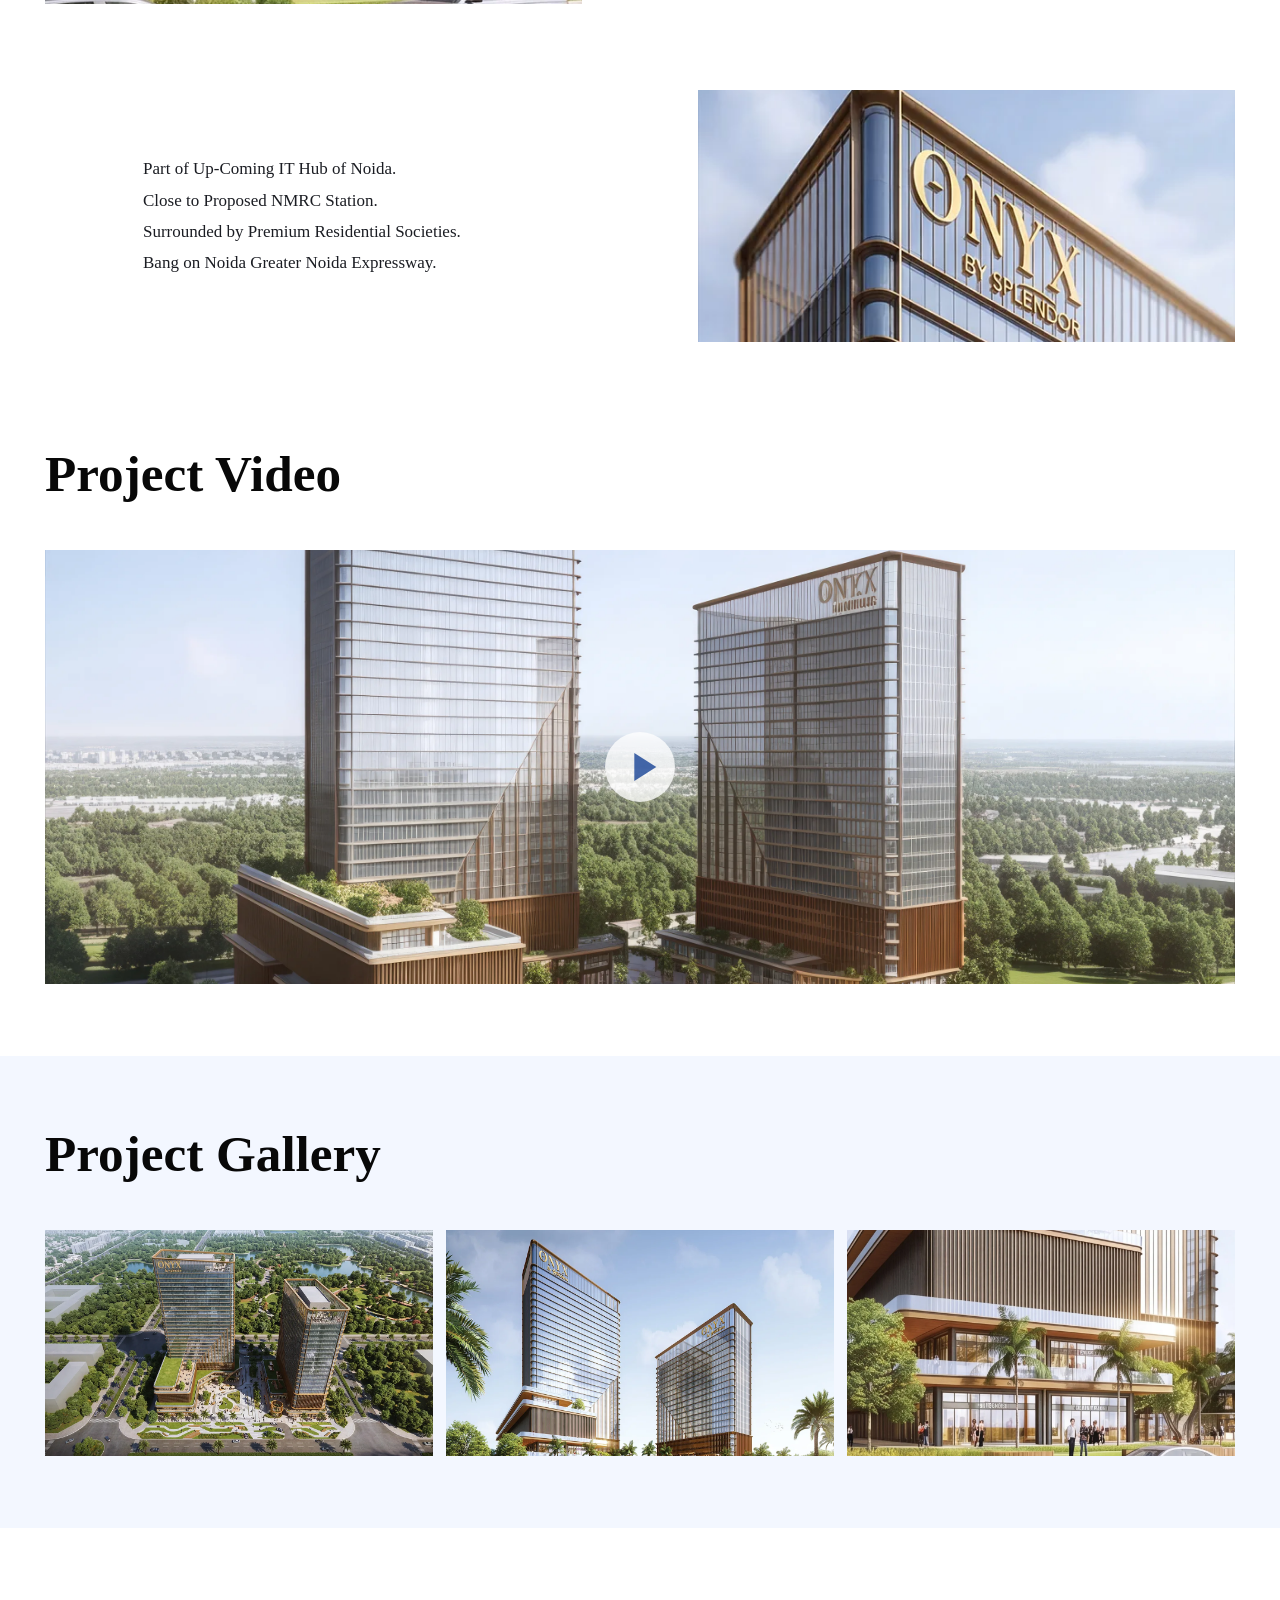
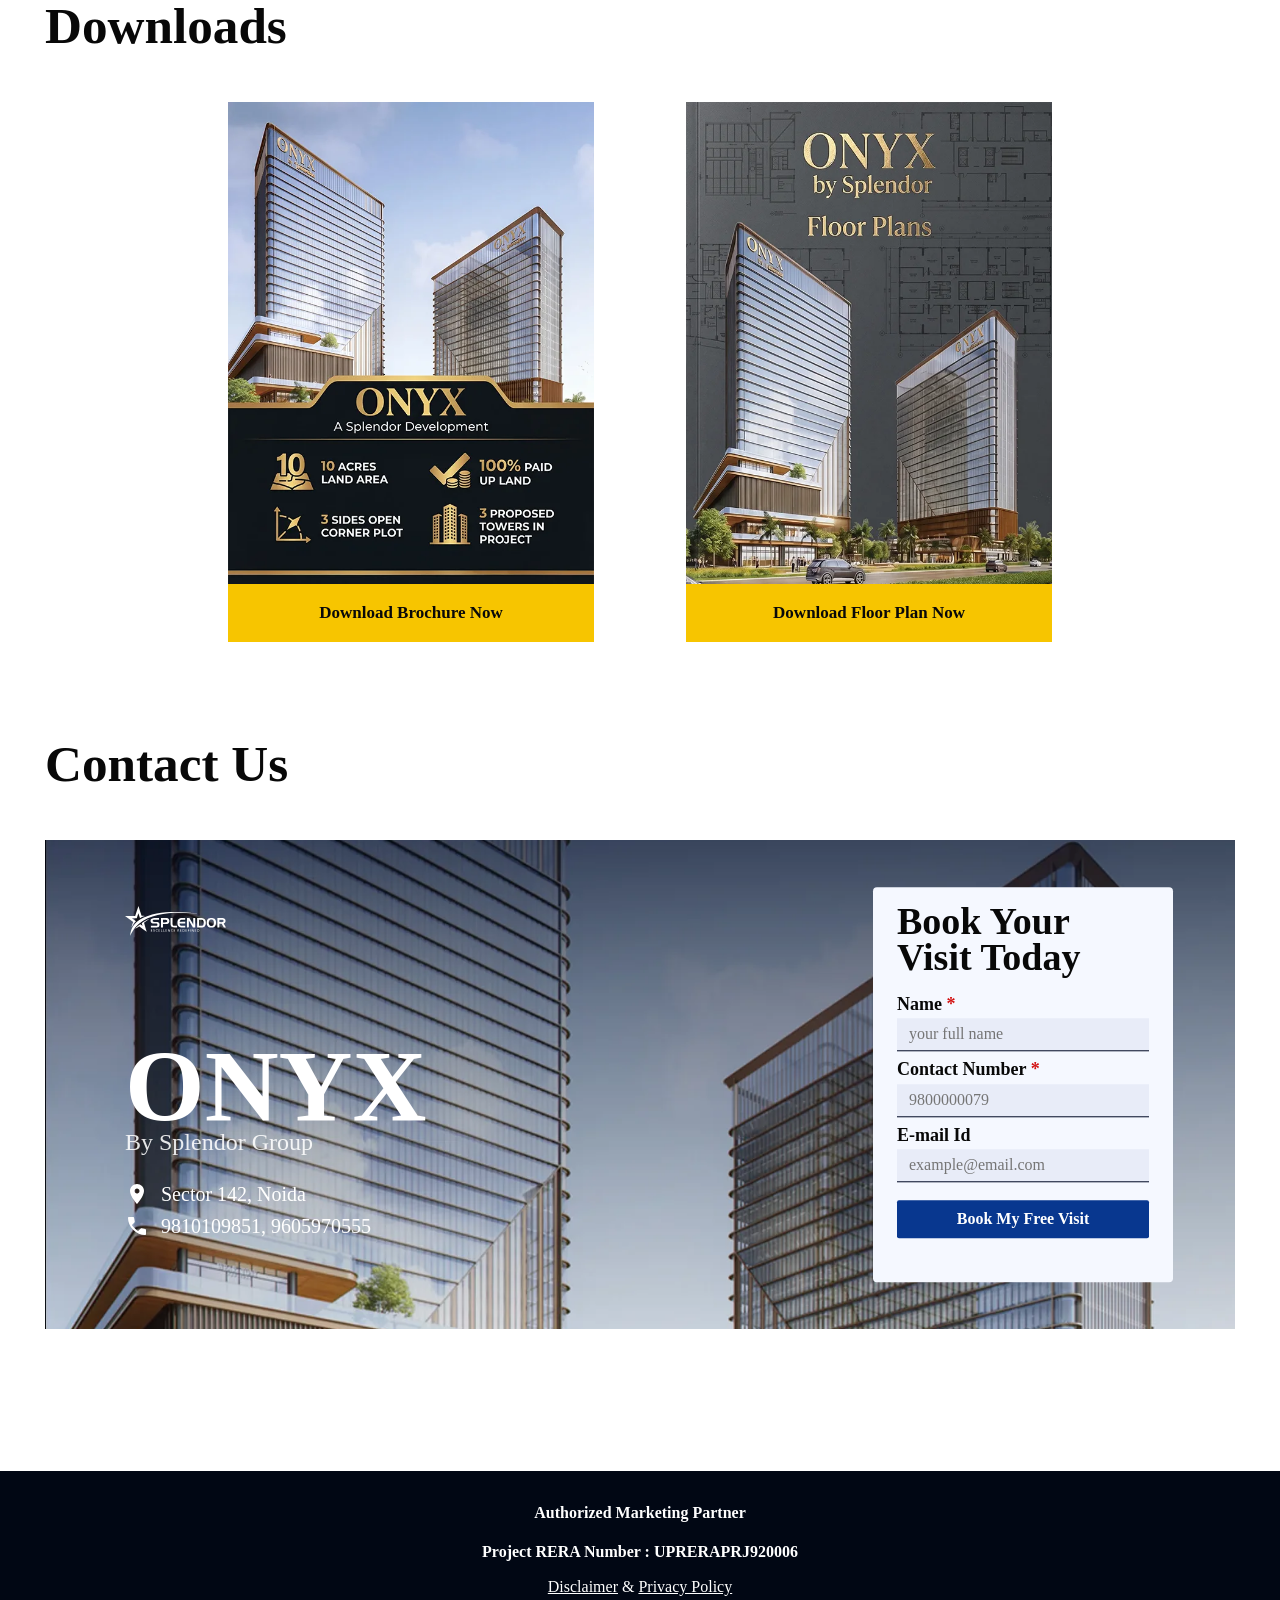
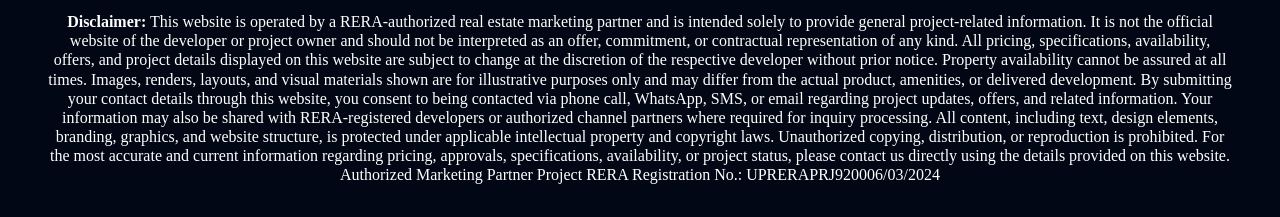
==== commit f6046906: "added disclaimer" ====
--- a/index.html
+++ b/index.html
@@ -10,11 +10,38 @@
   <link rel="manifest" href="assets/images/favicons/site.webmanifest">
   <link rel="stylesheet" href="assets/css/style.css">
   <link rel="stylesheet" href="https://use.typekit.net/gpm2ftc.css">
+  <!-- Google tag (gtag.js) -->
+    <script async src="https://www.googletagmanager.com/gtag/js?id=G-6V7P4T1JE9"></script>
+    <script>
+      window.dataLayer = window.dataLayer || [];
+      function gtag(){dataLayer.push(arguments);}
+      gtag('js', new Date());
+
+      gtag('config', 'G-6V7P4T1JE9');
+    </script>
+
+    <!-- Google Tag Manager -->
+    <script>(function(w,d,s,l,i){w[l]=w[l]||[];w[l].push({'gtm.start':
+    new Date().getTime(),event:'gtm.js'});var f=d.getElementsByTagName(s)[0],
+    j=d.createElement(s),dl=l!='dataLayer'?'&l='+l:'';j.async=true;j.src=
+    'https://www.googletagmanager.com/gtm.js?id='+i+dl;f.parentNode.insertBefore(j,f);
+    })(window,document,'script','dataLayer','GTM-MPZKHQT7');</script>
+    <!-- End Google Tag Manager -->
+
+
+
 </head>
 <body>
+  
+  <!-- Google Tag Manager (noscript) -->
+  <noscript><iframe src="https://www.googletagmanager.com/ns.html?id=GTM-MPZKHQT7"
+  height="0" width="0" style="display:none;visibility:hidden"></iframe></noscript>
+  <!-- End Google Tag Manager (noscript) -->
   <header class="site-header">
     <div class="top-bar">
       <div class="top-bar__track">
+        <span>Authorized Channel Partner Site</span>
+        <span class="divider"></span>
         <span><span class="cofo-span">ONYX</span>, Sector 142, Noida</span>
         <span class="divider"></span>
         <button class="top-bar__button" type="button" data-visit-open data-visit-heading="Claim Your<br>Free Site Visit!">Book My Free Visit</button>
@@ -22,6 +49,8 @@
         <span>Call Now - 9810109851, 9605970555</span>
       </div>
       <div class="top-bar__track" aria-hidden="true">
+        <span>Authorized Channel Partner Site</span>
+        <span class="divider"></span>
         <span><span class="cofo-span">ONYX</span>, Sector 142, Noida</span>
         <span class="divider"></span>
         <button class="top-bar__button" type="button" data-visit-open data-visit-heading="Claim Your<br>Free Site Visit!" tabindex="-1">Book My Free Visit</button>
@@ -264,7 +293,29 @@
   </main>
 
   <footer class="site-footer">
-    <p>All rights are reserved @ Domain.com</p>
+    <p class="bold">Authorized Marketing Partner<br><br>Project RERA Number : UPRERAPRJ920006</p>
+    <p> 
+      <a href="/disclaimer.html" target="_blank" rel="noopener noreferrer">Disclaimer</a> &
+      <a href="/privacy-policy.html" target="_blank" rel="noopener noreferrer">Privacy Policy</a> 
+    </p>
+
+    <p>
+      <span class="bold">Disclaimer:</span>
+      This website is operated by a RERA-authorized real estate marketing partner and is intended solely to provide general project-related information. It is not the official website of the developer or project owner and should not be interpreted as an offer, commitment, or contractual representation of any kind.
+
+      All pricing, specifications, availability, offers, and project details displayed on this website are subject to change at the discretion of the respective developer without prior notice. Property availability cannot be assured at all times.
+
+      Images, renders, layouts, and visual materials shown are for illustrative purposes only and may differ from the actual product, amenities, or delivered development.
+
+      By submitting your contact details through this website, you consent to being contacted via phone call, WhatsApp, SMS, or email regarding project updates, offers, and related information. Your information may also be shared with RERA-registered developers or authorized channel partners where required for inquiry processing.
+
+      All content, including text, design elements, branding, graphics, and website structure, is protected under applicable intellectual property and copyright laws. Unauthorized copying, distribution, or reproduction is prohibited.
+
+      For the most accurate and current information regarding pricing, approvals, specifications, availability, or project status, please contact us directly using the details provided on this website.
+
+      Authorized Marketing Partner
+      Project RERA Registration No.: UPRERAPRJ920006/03/2024
+    </p>
   </footer>
 
   <div class="floating-actions" aria-label="Quick contact actions">
--- a/assets/css/style.css
+++ b/assets/css/style.css
@@ -769,19 +769,33 @@
 
 .site-footer {
   display: flex;
+  flex-direction: column;
+  text-align: center;
   align-items: center;
   justify-content: center;
   min-height: 66px;
   margin-top: 70px;
-  background: #02102b ;
+  background: #010714 ;
   color: var(--white);
   font-size: 16px;
-  font-weight: 300;
+  font-weight: 400;
+  padding: 32px 48px;
+  gap: 16px;
+  line-height: 120%;
   /* font-style: ; */
 }
 
 .site-footer p {
   margin: 0;
+}
+
+.site-footer a{
+  color: var(--white);
+  text-decoration: underline;
+}
+
+.bold{
+  font-weight: 700;
 }
 
 .thankyou-page {
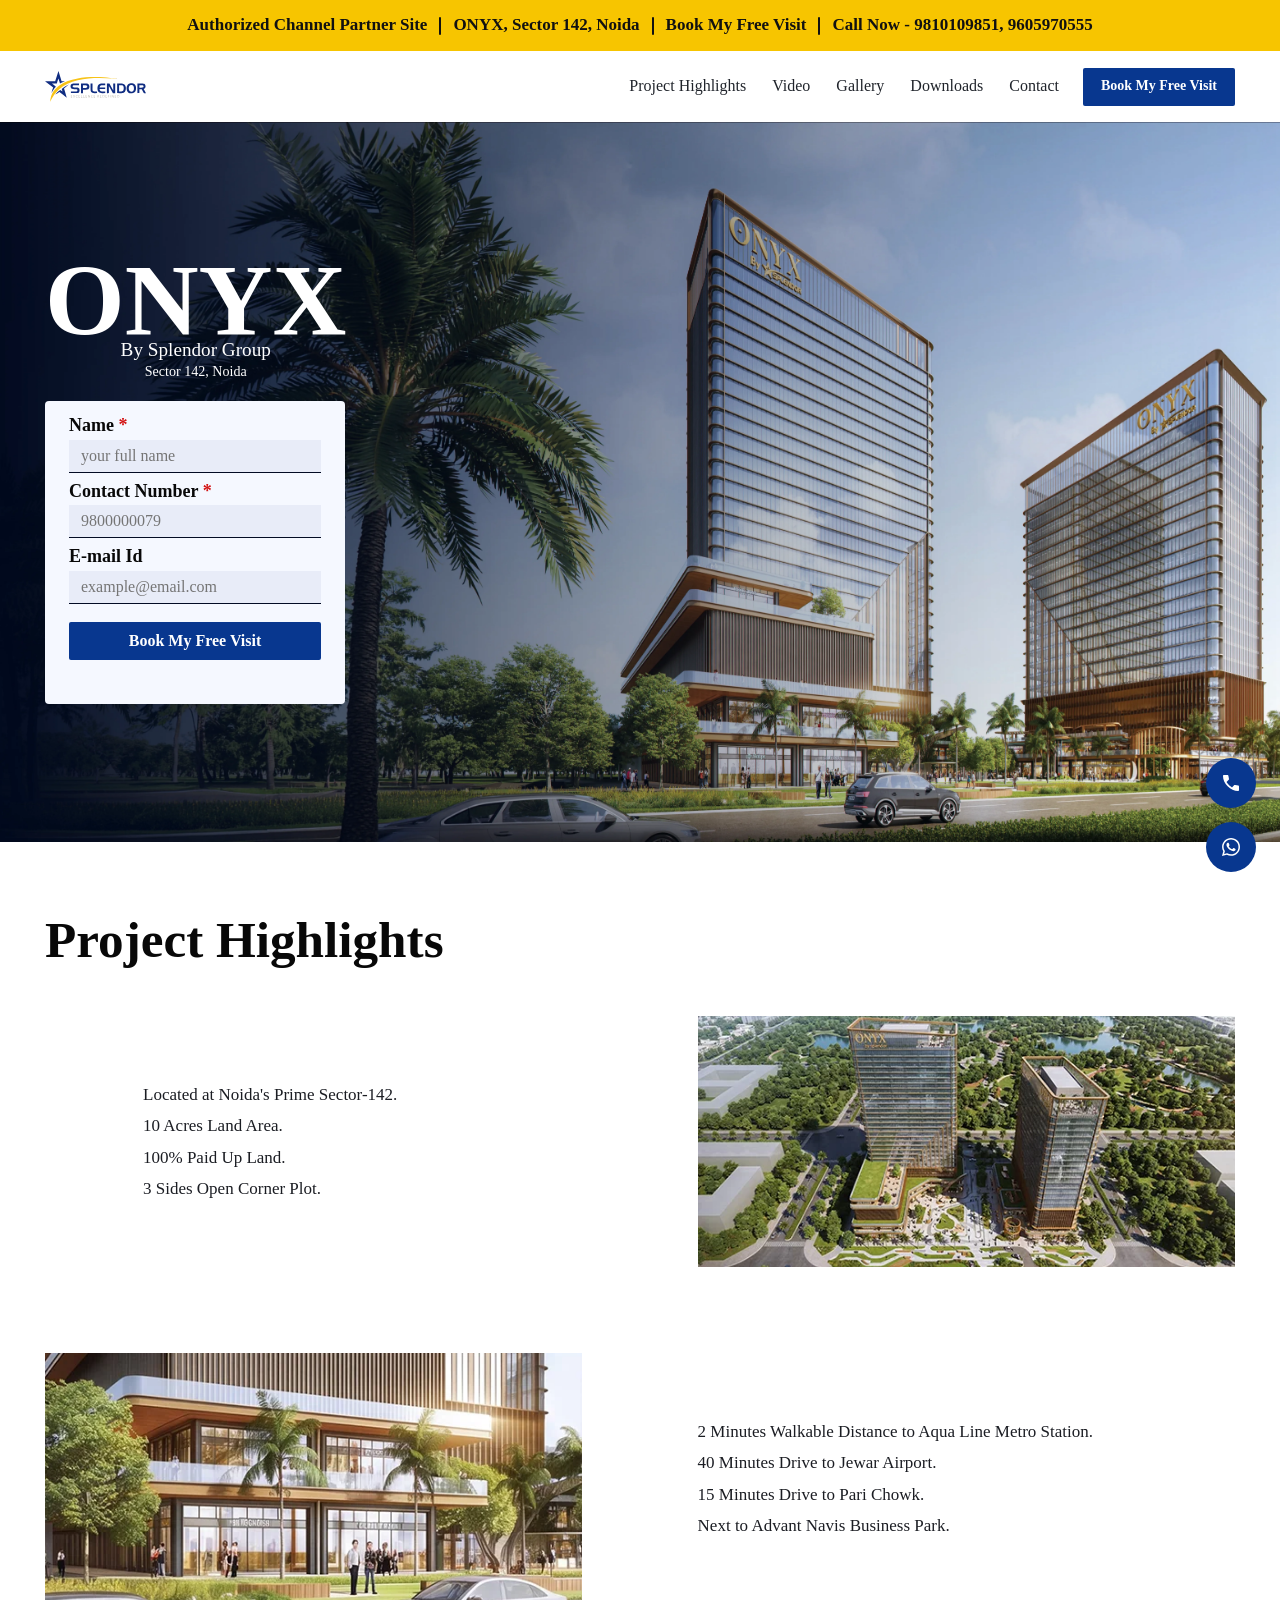
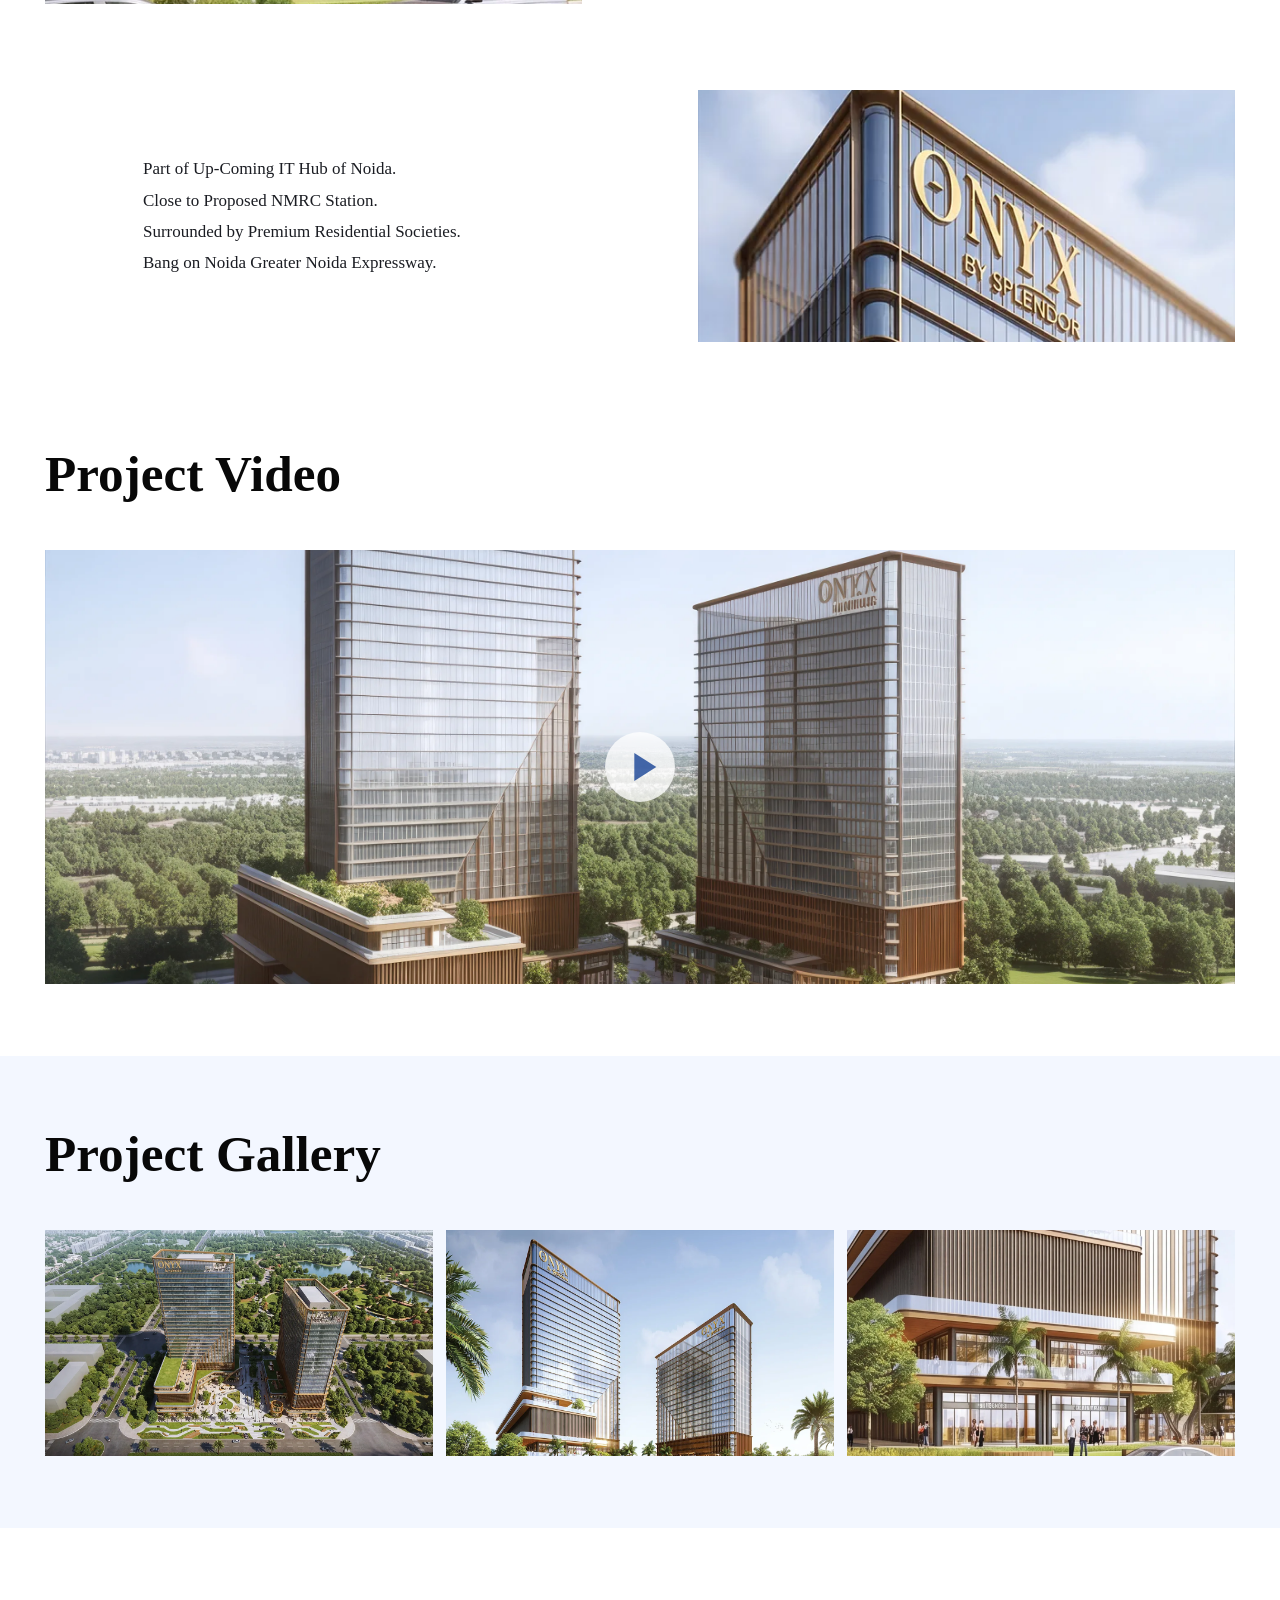
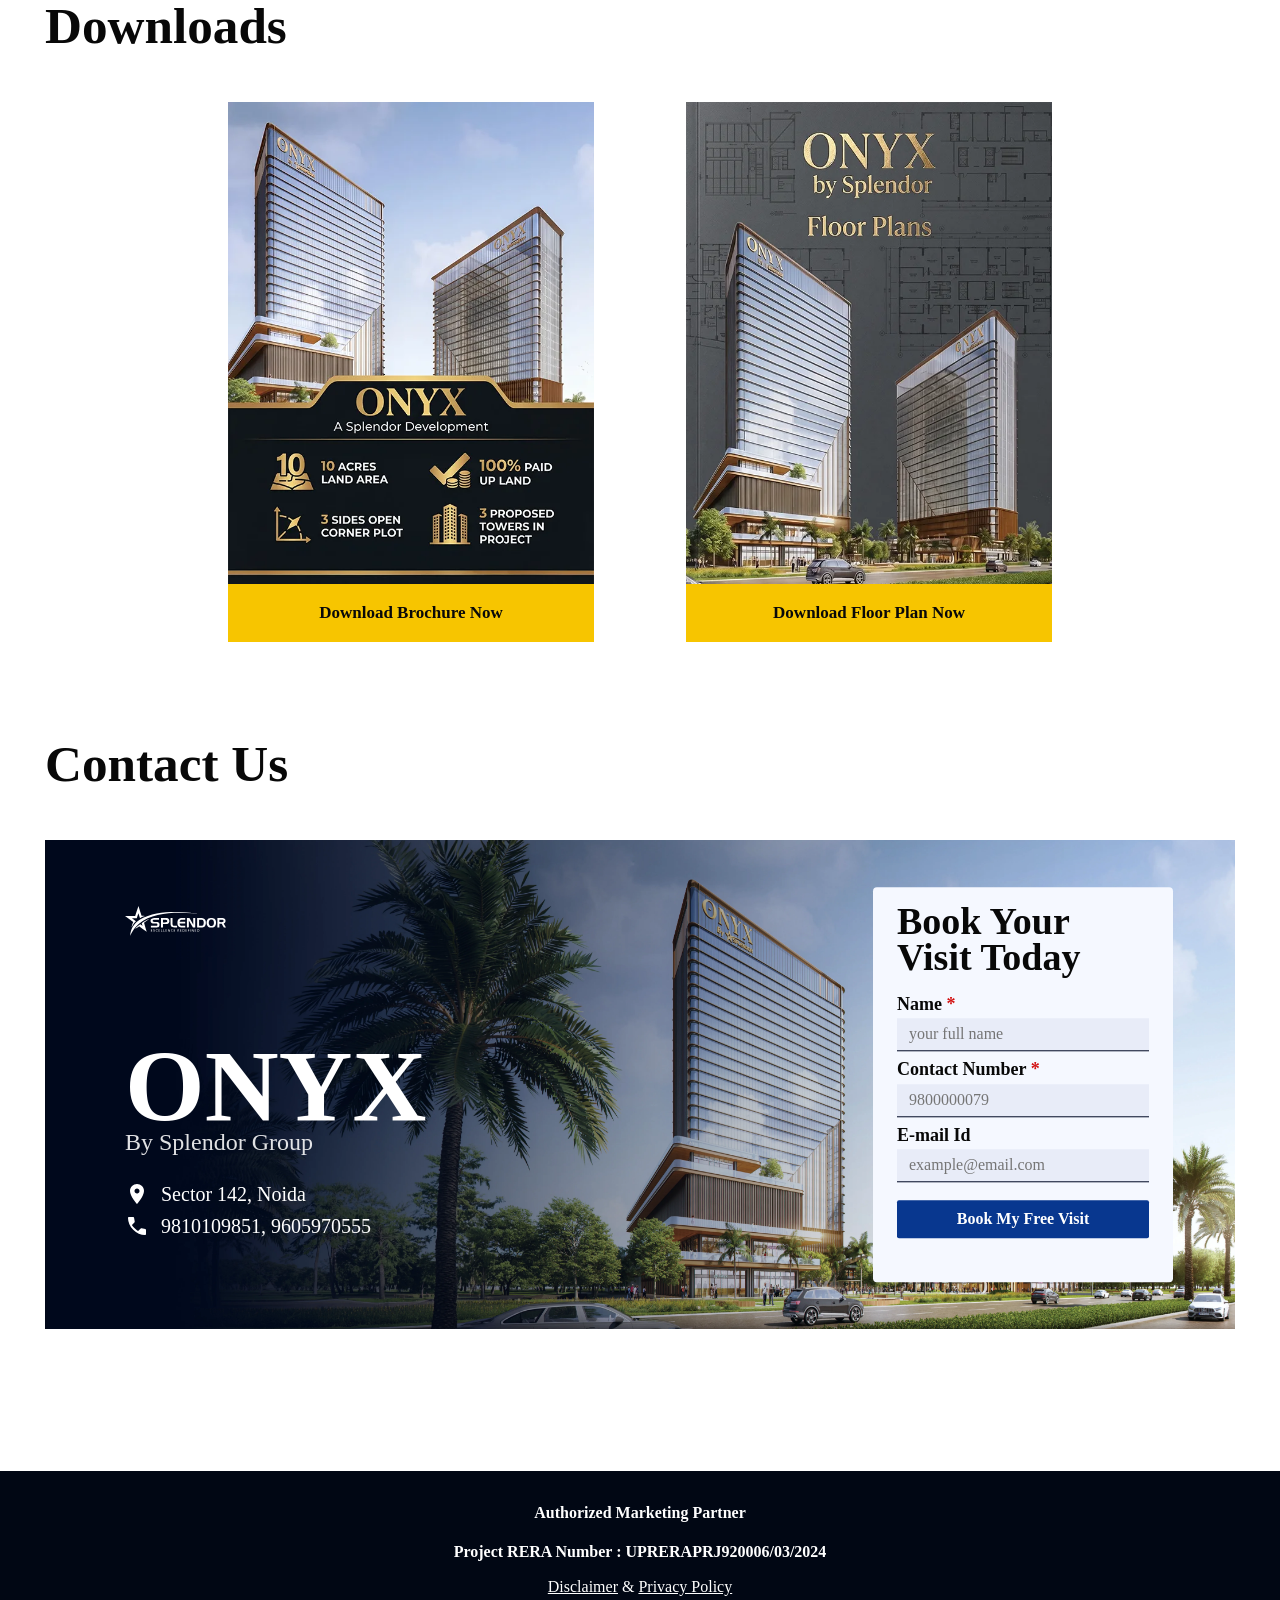
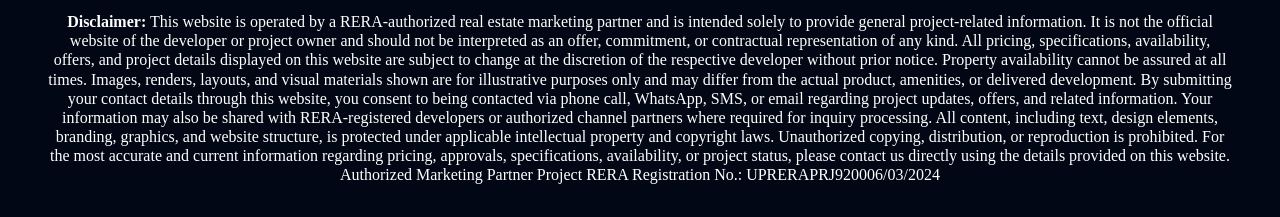
==== commit 13257201: "m" ====
--- a/index.html
+++ b/index.html
@@ -293,7 +293,7 @@
   </main>
 
   <footer class="site-footer">
-    <p class="bold">Authorized Marketing Partner<br><br>Project RERA Number : UPRERAPRJ920006</p>
+    <p class="bold">Authorized Marketing Partner<br><br>Project RERA Number : UPRERAPRJ920006/03/2024</p>
     <p> 
       <a href="/disclaimer.html" target="_blank" rel="noopener noreferrer">Disclaimer</a> &
       <a href="/privacy-policy.html" target="_blank" rel="noopener noreferrer">Privacy Policy</a> 
